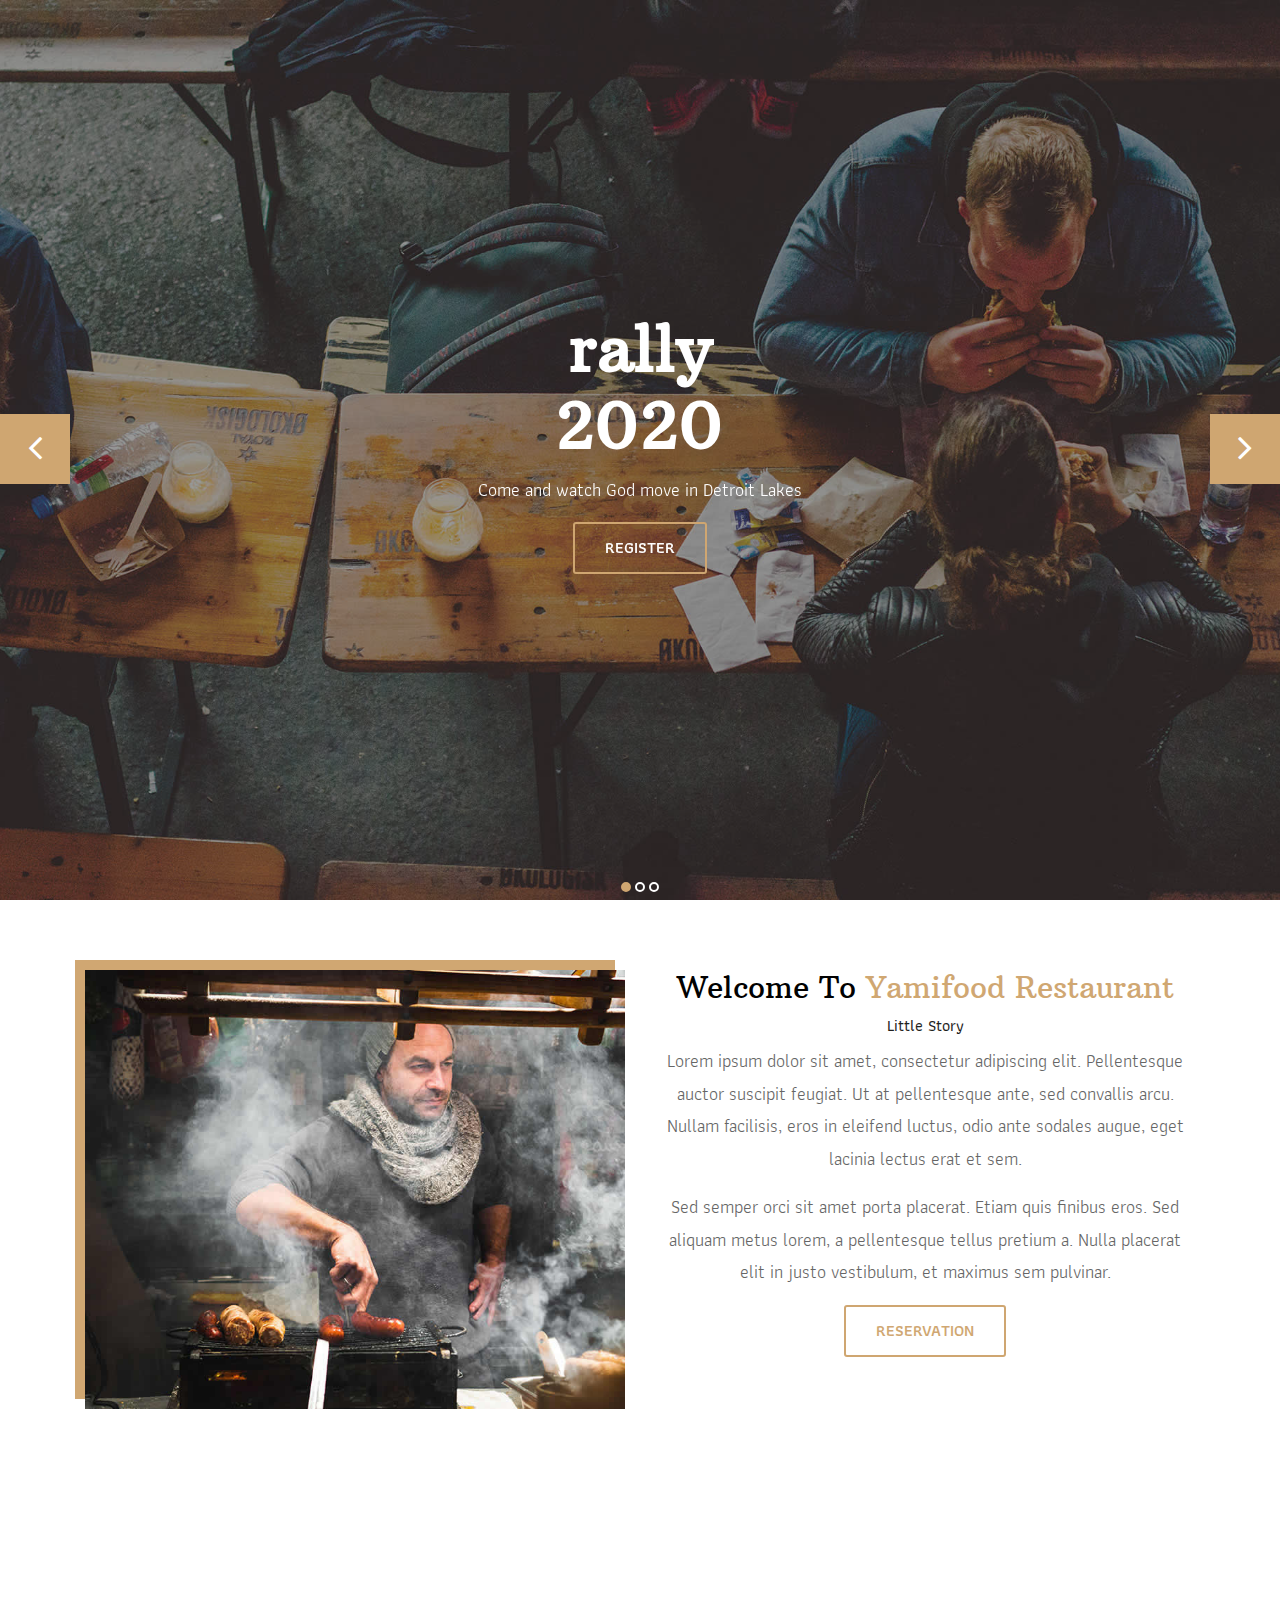
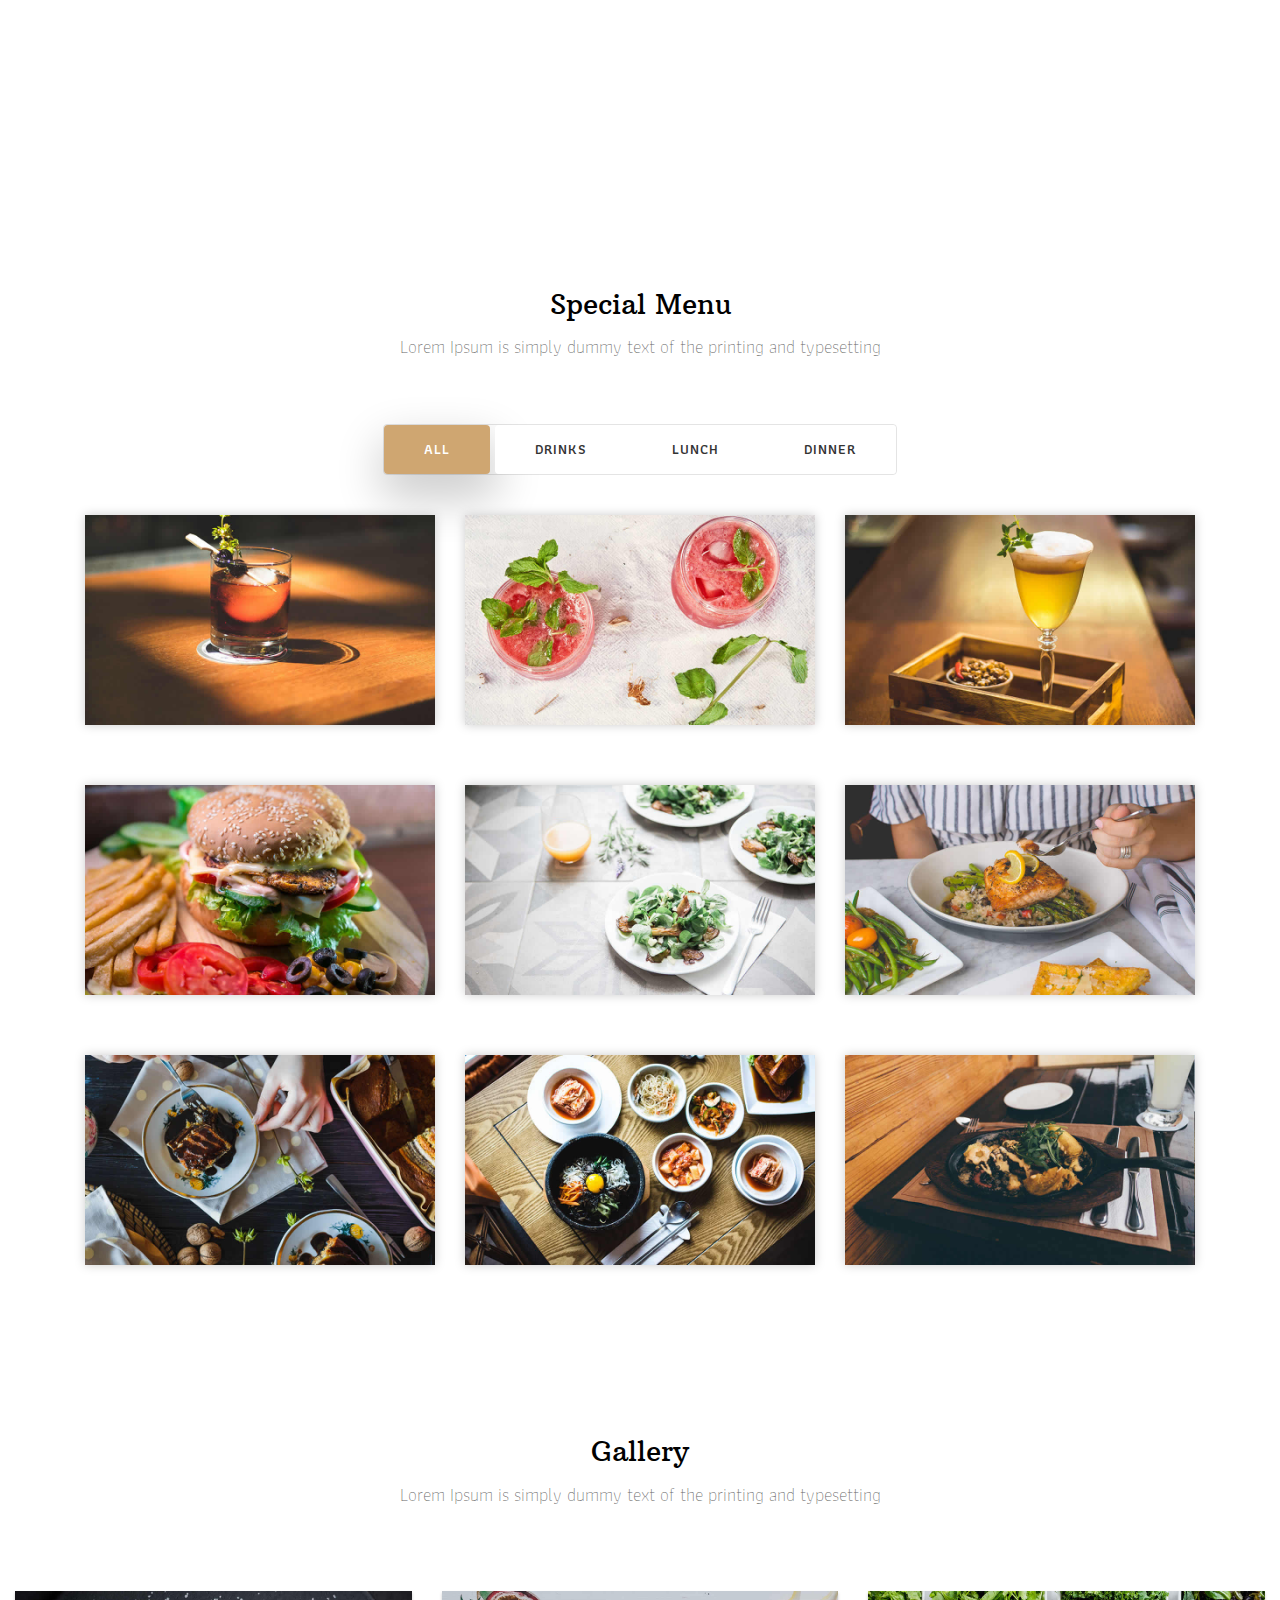
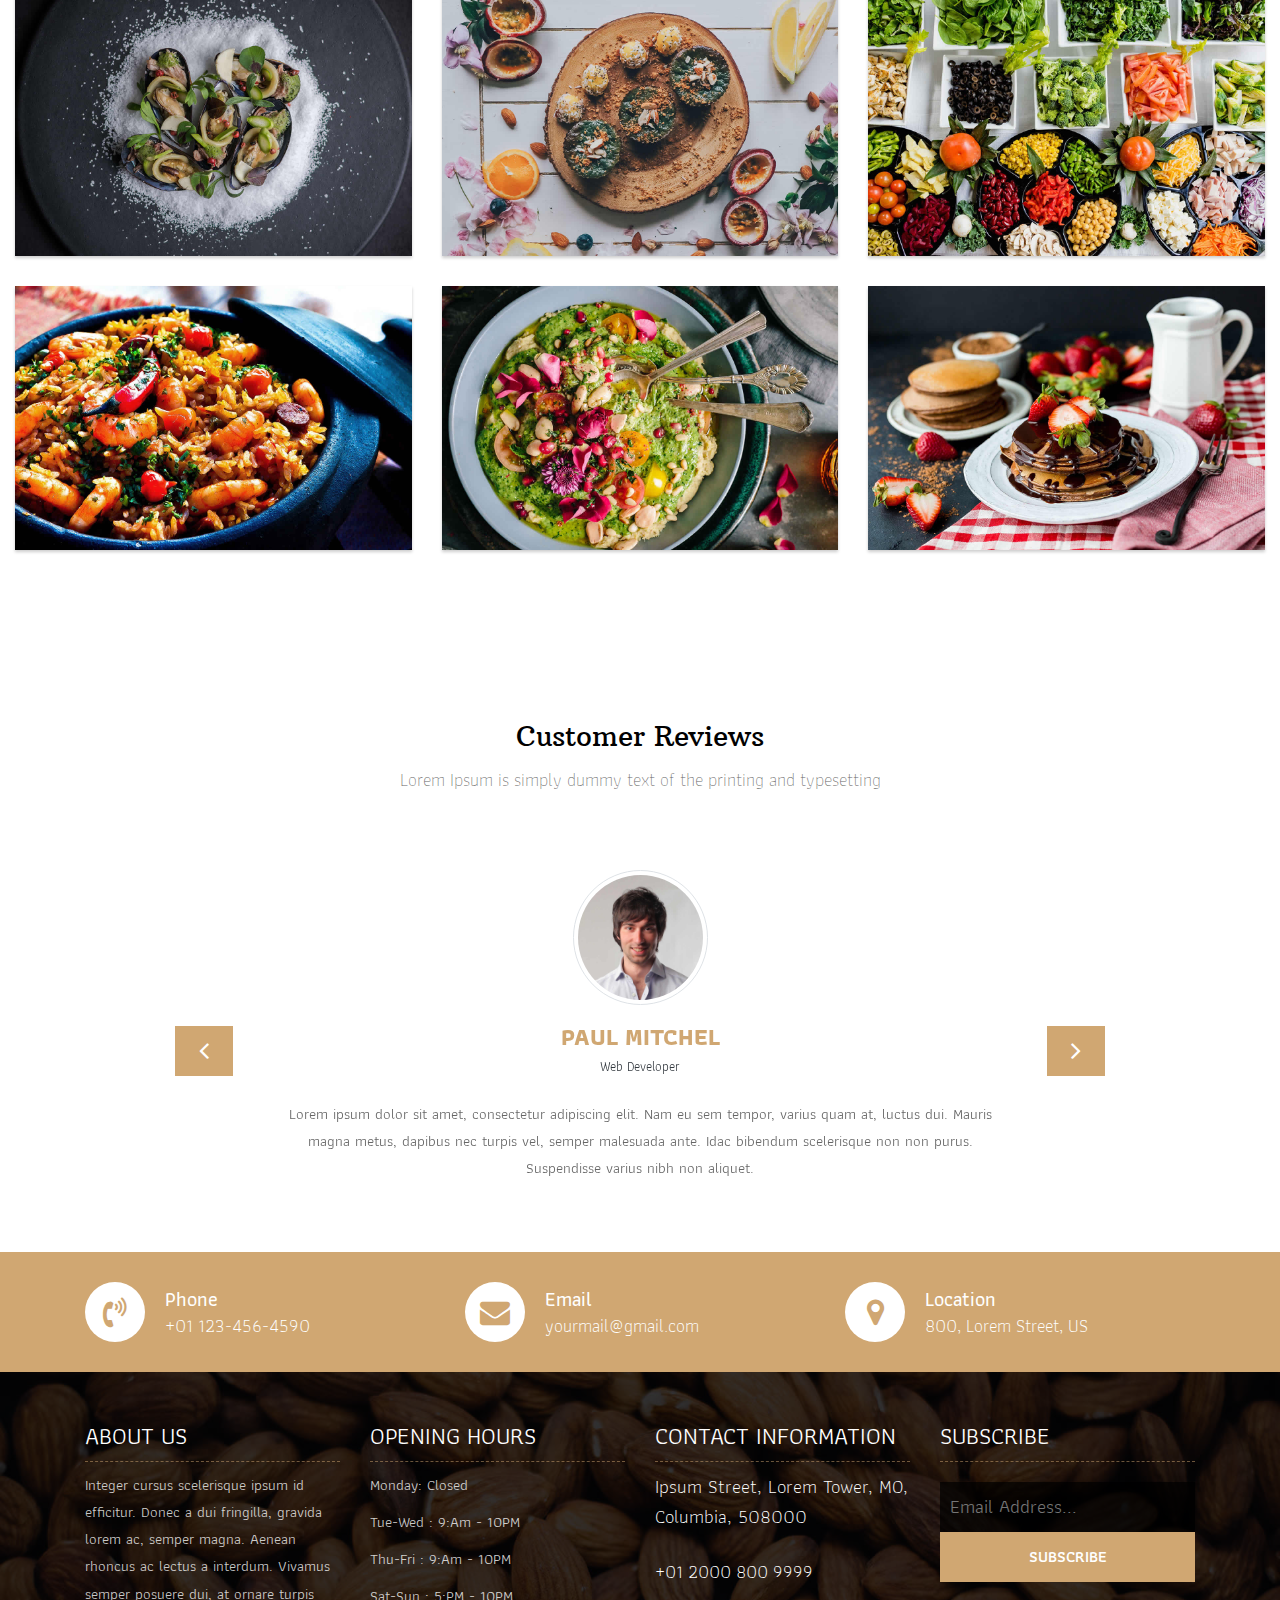
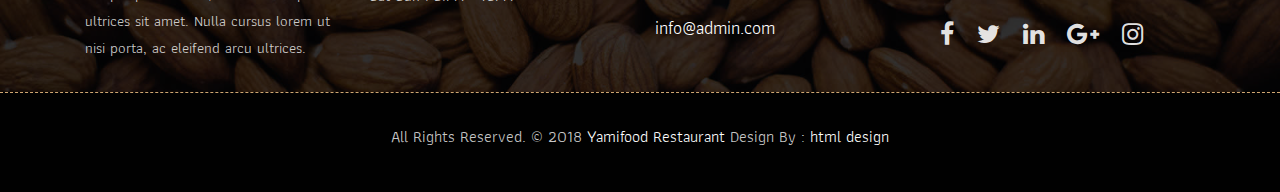
==== rally/index.html @ f3657ec9 "Added start of rally page" ====
<!DOCTYPE html>
<html lang="en"><!-- Basic -->
<head>
	<meta charset="utf-8">
    <meta http-equiv="X-UA-Compatible" content="IE=edge">   
   
    <!-- Mobile Metas -->
    <meta name="viewport" content="width=device-width, initial-scale=1">
 
     <!-- Site Metas -->
    <title>rally 2020</title>  
    <meta name="keywords" content="">
    <meta name="description" content="">
    <meta name="author" content="">

    <!-- Site Icons -->
    <link rel="shortcut icon" href="images/favicon.ico" type="image/x-icon">
    <link rel="apple-touch-icon" href="images/apple-touch-icon.png">

    <!-- Bootstrap CSS -->
    <link rel="stylesheet" href="css/bootstrap.min.css">    
	<!-- Site CSS -->
    <link rel="stylesheet" href="css/style.css">    
    <!-- Responsive CSS -->
    <link rel="stylesheet" href="css/responsive.css">
    <!-- Custom CSS -->
    <link rel="stylesheet" href="css/custom.css">

    <!--[if lt IE 9]>
      <script src="https://oss.maxcdn.com/libs/html5shiv/3.7.0/html5shiv.js"></script>
      <script src="https://oss.maxcdn.com/libs/respond.js/1.4.2/respond.min.js"></script>
    <![endif]-->

</head>

<body>
	<!-- Start header -->
	<!-- <header class="top-navbar">
		<nav class="navbar navbar-expand-lg navbar-light bg-light">
			<div class="container">
				<a class="navbar-brand" href="index.html">
					<img src="images/logo.png" alt="" />
				</a>
				<button class="navbar-toggler" type="button" data-toggle="collapse" data-target="#navbars-rs-food" aria-controls="navbars-rs-food" aria-expanded="false" aria-label="Toggle navigation">
				  <span class="navbar-toggler-icon"></span>
				</button>
				<div class="collapse navbar-collapse" id="navbars-rs-food">
					<ul class="navbar-nav ml-auto">
						<li class="nav-item active"><a class="nav-link" href="index.html">Home</a></li>
						<li class="nav-item"><a class="nav-link" href="menu.html">Menu</a></li>
						<li class="nav-item"><a class="nav-link" href="about.html">About</a></li>
						<li class="nav-item dropdown">
							<a class="nav-link dropdown-toggle" href="#" id="dropdown-a" data-toggle="dropdown">Pages</a>
							<div class="dropdown-menu" aria-labelledby="dropdown-a">
								<a class="dropdown-item" href="reservation.html">Reservation</a>
								<a class="dropdown-item" href="stuff.html">Stuff</a>
								<a class="dropdown-item" href="gallery.html">Gallery</a>
							</div>
						</li>
						<li class="nav-item dropdown">
							<a class="nav-link dropdown-toggle" href="#" id="dropdown-a" data-toggle="dropdown">Blog</a>
							<div class="dropdown-menu" aria-labelledby="dropdown-a">
								<a class="dropdown-item" href="blog.html">blog</a>
								<a class="dropdown-item" href="blog-details.html">blog Single</a>
							</div>
						</li>
						<li class="nav-item"><a class="nav-link" href="contact.html">Contact</a></li>
					</ul>
				</div>
			</div>
		</nav>
	</header> --> 
	<!-- End header -->
	
	<!-- Start slides -->
	<div id="slides" class="cover-slides">
		<ul class="slides-container">
			<li class="text-center">
				<img src="images/slider-01.jpg" alt="">
				<div class="container">
					<div class="row">
						<div class="col-md-12">
							<h1 class="m-b-20"><strong>rally <br> 2020</strong></h1>
							<p class="m-b-40">Come and watch God move in 
							Detroit Lakes</p>
							<p><a class="btn btn-lg btn-circle btn-outline-new-white" href="https://form.jotform.com/200445306978055">Register</a></p>
						</div>
					</div>
				</div>
			</li>
			<li class="text-center">
				<img src="images/slider-02.jpg" alt="">
				<div class="container">
					<div class="row">
						<div class="col-md-12">
							<h1 class="m-b-20"><strong>rally <br> 2020</strong></h1>
							<p class="m-b-40">Come and watch God move in 
							Detroit Lakes</p>
							<p><a class="btn btn-lg btn-circle btn-outline-new-white" href="https://form.jotform.com/200445306978055">Register</a></p>
						</div>
					</div>
				</div>
			</li>
			<li class="text-center">
				<img src="images/slider-03.jpg" alt="">
				<div class="container">
					<div class="row">
						<div class="col-md-12">
							<h1 class="m-b-20"><strong>rally <br> 2020</strong></h1>
							<p class="m-b-40">Come and watch God move in 
							Detroit Lakes</p>
							<p><a class="btn btn-lg btn-circle btn-outline-new-white" href="https://form.jotform.com/200445306978055">Register</a></p>
						</div>
					</div>
				</div>
			</li>
		</ul>
		<div class="slides-navigation">
			<a href="#" class="next"><i class="fa fa-angle-right" aria-hidden="true"></i></a>
			<a href="#" class="prev"><i class="fa fa-angle-left" aria-hidden="true"></i></a>
		</div>
	</div>
	<!-- End slides -->
	
	<!-- Start About -->
	<div class="about-section-box">
		<div class="container">
			<div class="row">
				<div class="col-lg-6 col-md-6 col-sm-12">
					<img src="images/about-img.jpg" alt="" class="img-fluid">
				</div>
				<div class="col-lg-6 col-md-6 col-sm-12 text-center">
					<div class="inner-column">
						<h1>Welcome To <span>Yamifood Restaurant</span></h1>
						<h4>Little Story</h4>
						<p>Lorem ipsum dolor sit amet, consectetur adipiscing elit. Pellentesque auctor suscipit feugiat. Ut at pellentesque ante, sed convallis arcu. Nullam facilisis, eros in eleifend luctus, odio ante sodales augue, eget lacinia lectus erat et sem. </p>
						<p>Sed semper orci sit amet porta placerat. Etiam quis finibus eros. Sed aliquam metus lorem, a pellentesque tellus pretium a. Nulla placerat elit in justo vestibulum, et maximus sem pulvinar.</p>
						<a class="btn btn-lg btn-circle btn-outline-new-white" href="#">Reservation</a>
					</div>
				</div>
			</div>
		</div>
	</div>
	<!-- End About -->
	
	<!-- Start QT -->
	<div class="qt-box qt-background">
		<div class="container">
			<div class="row">
				<div class="col-md-8 ml-auto mr-auto text-left">
					<p class="lead ">
						" If you're not the one cooking, stay out of the way and compliment the chef. "
					</p>
					<span class="lead">Michael Strahan</span>
				</div>
			</div>
		</div>
	</div>
	<!-- End QT -->
	
	<!-- Start Menu -->
	<div class="menu-box">
		<div class="container">
			<div class="row">
				<div class="col-lg-12">
					<div class="heading-title text-center">
						<h2>Special Menu</h2>
						<p>Lorem Ipsum is simply dummy text of the printing and typesetting</p>
					</div>
				</div>
			</div>
			<div class="row">
				<div class="col-lg-12">
					<div class="special-menu text-center">
						<div class="button-group filter-button-group">
							<button class="active" data-filter="*">All</button>
							<button data-filter=".drinks">Drinks</button>
							<button data-filter=".lunch">Lunch</button>
							<button data-filter=".dinner">Dinner</button>
						</div>
					</div>
				</div>
			</div>
				
			<div class="row special-list">
				<div class="col-lg-4 col-md-6 special-grid drinks">
					<div class="gallery-single fix">
						<img src="images/img-01.jpg" class="img-fluid" alt="Image">
						<div class="why-text">
							<h4>Special Drinks 1</h4>
							<p>Sed id magna vitae eros sagittis euismod.</p>
							<h5> $7.79</h5>
						</div>
					</div>
				</div>
				
				<div class="col-lg-4 col-md-6 special-grid drinks">
					<div class="gallery-single fix">
						<img src="images/img-02.jpg" class="img-fluid" alt="Image">
						<div class="why-text">
							<h4>Special Drinks 2</h4>
							<p>Sed id magna vitae eros sagittis euismod.</p>
							<h5> $9.79</h5>
						</div>
					</div>
				</div>
				
				<div class="col-lg-4 col-md-6 special-grid drinks">
					<div class="gallery-single fix">
						<img src="images/img-03.jpg" class="img-fluid" alt="Image">
						<div class="why-text">
							<h4>Special Drinks 3</h4>
							<p>Sed id magna vitae eros sagittis euismod.</p>
							<h5> $10.79</h5>
						</div>
					</div>
				</div>
				
				<div class="col-lg-4 col-md-6 special-grid lunch">
					<div class="gallery-single fix">
						<img src="images/img-04.jpg" class="img-fluid" alt="Image">
						<div class="why-text">
							<h4>Special Lunch 1</h4>
							<p>Sed id magna vitae eros sagittis euismod.</p>
							<h5> $15.79</h5>
						</div>
					</div>
				</div>
				
				<div class="col-lg-4 col-md-6 special-grid lunch">
					<div class="gallery-single fix">
						<img src="images/img-05.jpg" class="img-fluid" alt="Image">
						<div class="why-text">
							<h4>Special Lunch 2</h4>
							<p>Sed id magna vitae eros sagittis euismod.</p>
							<h5> $18.79</h5>
						</div>
					</div>
				</div>
				
				<div class="col-lg-4 col-md-6 special-grid lunch">
					<div class="gallery-single fix">
						<img src="images/img-06.jpg" class="img-fluid" alt="Image">
						<div class="why-text">
							<h4>Special Lunch 3</h4>
							<p>Sed id magna vitae eros sagittis euismod.</p>
							<h5> $20.79</h5>
						</div>
					</div>
				</div>
				
				<div class="col-lg-4 col-md-6 special-grid dinner">
					<div class="gallery-single fix">
						<img src="images/img-07.jpg" class="img-fluid" alt="Image">
						<div class="why-text">
							<h4>Special Dinner 1</h4>
							<p>Sed id magna vitae eros sagittis euismod.</p>
							<h5> $25.79</h5>
						</div>
					</div>
				</div>
				
				<div class="col-lg-4 col-md-6 special-grid dinner">
					<div class="gallery-single fix">
						<img src="images/img-08.jpg" class="img-fluid" alt="Image">
						<div class="why-text">
							<h4>Special Dinner 2</h4>
							<p>Sed id magna vitae eros sagittis euismod.</p>
							<h5> $22.79</h5>
						</div>
					</div>
				</div>
				
				<div class="col-lg-4 col-md-6 special-grid dinner">
					<div class="gallery-single fix">
						<img src="images/img-09.jpg" class="img-fluid" alt="Image">
						<div class="why-text">
							<h4>Special Dinner 3</h4>
							<p>Sed id magna vitae eros sagittis euismod.</p>
							<h5> $24.79</h5>
						</div>
					</div>
				</div>
				
			</div>
		</div>
	</div>
	<!-- End Menu -->
	
	<!-- Start Gallery -->
	<div class="gallery-box">
		<div class="container-fluid">
			<div class="row">
				<div class="col-lg-12">
					<div class="heading-title text-center">
						<h2>Gallery</h2>
						<p>Lorem Ipsum is simply dummy text of the printing and typesetting</p>
					</div>
				</div>
			</div>
			<div class="tz-gallery">
				<div class="row">
					<div class="col-sm-12 col-md-4 col-lg-4">
						<a class="lightbox" href="images/gallery-img-01.jpg">
							<img class="img-fluid" src="images/gallery-img-01.jpg" alt="Gallery Images">
						</a>
					</div>
					<div class="col-sm-6 col-md-4 col-lg-4">
						<a class="lightbox" href="images/gallery-img-02.jpg">
							<img class="img-fluid" src="images/gallery-img-02.jpg" alt="Gallery Images">
						</a>
					</div>
					<div class="col-sm-6 col-md-4 col-lg-4">
						<a class="lightbox" href="images/gallery-img-03.jpg">
							<img class="img-fluid" src="images/gallery-img-03.jpg" alt="Gallery Images">
						</a>
					</div>
					<div class="col-sm-12 col-md-4 col-lg-4">
						<a class="lightbox" href="images/gallery-img-04.jpg">
							<img class="img-fluid" src="images/gallery-img-04.jpg" alt="Gallery Images">
						</a>
					</div>
					<div class="col-sm-6 col-md-4 col-lg-4">
						<a class="lightbox" href="images/gallery-img-05.jpg">
							<img class="img-fluid" src="images/gallery-img-05.jpg" alt="Gallery Images">
						</a>
					</div> 
					<div class="col-sm-6 col-md-4 col-lg-4">
						<a class="lightbox" href="images/gallery-img-06.jpg">
							<img class="img-fluid" src="images/gallery-img-06.jpg" alt="Gallery Images">
						</a>
					</div>
				</div>
			</div>
		</div>
	</div>
	<!-- End Gallery -->
	
	<!-- Start Customer Reviews -->
	<div class="customer-reviews-box">
		<div class="container">
			<div class="row">
				<div class="col-lg-12">
					<div class="heading-title text-center">
						<h2>Customer Reviews</h2>
						<p>Lorem Ipsum is simply dummy text of the printing and typesetting</p>
					</div>
				</div>
			</div>
			<div class="row">
				<div class="col-md-8 mr-auto ml-auto text-center">
					<div id="reviews" class="carousel slide" data-ride="carousel">
						<div class="carousel-inner mt-4">
							<div class="carousel-item text-center active">
								<div class="img-box p-1 border rounded-circle m-auto">
									<img class="d-block w-100 rounded-circle" src="images/profile-1.jpg" alt="">
								</div>
								<h5 class="mt-4 mb-0"><strong class="text-warning text-uppercase">Paul Mitchel</strong></h5>
								<h6 class="text-dark m-0">Web Developer</h6>
								<p class="m-0 pt-3">Lorem ipsum dolor sit amet, consectetur adipiscing elit. Nam eu sem tempor, varius quam at, luctus dui. Mauris magna metus, dapibus nec turpis vel, semper malesuada ante. Idac bibendum scelerisque non non purus. Suspendisse varius nibh non aliquet.</p>
							</div>
							<div class="carousel-item text-center">
								<div class="img-box p-1 border rounded-circle m-auto">
									<img class="d-block w-100 rounded-circle" src="images/profile-3.jpg" alt="">
								</div>
								<h5 class="mt-4 mb-0"><strong class="text-warning text-uppercase">Steve Fonsi</strong></h5>
								<h6 class="text-dark m-0">Web Designer</h6>
								<p class="m-0 pt-3">Lorem ipsum dolor sit amet, consectetur adipiscing elit. Nam eu sem tempor, varius quam at, luctus dui. Mauris magna metus, dapibus nec turpis vel, semper malesuada ante. Idac bibendum scelerisque non non purus. Suspendisse varius nibh non aliquet.</p>
							</div>
							<div class="carousel-item text-center">
								<div class="img-box p-1 border rounded-circle m-auto">
									<img class="d-block w-100 rounded-circle" src="images/profile-7.jpg" alt="">
								</div>
								<h5 class="mt-4 mb-0"><strong class="text-warning text-uppercase">Daniel vebar</strong></h5>
								<h6 class="text-dark m-0">Seo Analyst</h6>
								<p class="m-0 pt-3">Lorem ipsum dolor sit amet, consectetur adipiscing elit. Nam eu sem tempor, varius quam at, luctus dui. Mauris magna metus, dapibus nec turpis vel, semper malesuada ante. Idac bibendum scelerisque non non purus. Suspendisse varius nibh non aliquet.</p>
							</div>
						</div>
						<a class="carousel-control-prev" href="#reviews" role="button" data-slide="prev">
							<i class="fa fa-angle-left" aria-hidden="true"></i>
							<span class="sr-only">Previous</span>
						</a>
						<a class="carousel-control-next" href="#reviews" role="button" data-slide="next">
							<i class="fa fa-angle-right" aria-hidden="true"></i>
							<span class="sr-only">Next</span>
						</a>
                    </div>
				</div>
			</div>
		</div>
	</div>
	<!-- End Customer Reviews -->
	
	<!-- Start Contact info -->
	<div class="contact-imfo-box">
		<div class="container">
			<div class="row">
				<div class="col-md-4">
					<i class="fa fa-volume-control-phone"></i>
					<div class="overflow-hidden">
						<h4>Phone</h4>
						<p class="lead">
							+01 123-456-4590
						</p>
					</div>
				</div>
				<div class="col-md-4">
					<i class="fa fa-envelope"></i>
					<div class="overflow-hidden">
						<h4>Email</h4>
						<p class="lead">
							yourmail@gmail.com
						</p>
					</div>
				</div>
				<div class="col-md-4">
					<i class="fa fa-map-marker"></i>
					<div class="overflow-hidden">
						<h4>Location</h4>
						<p class="lead">
							800, Lorem Street, US
						</p>
					</div>
				</div>
			</div>
		</div>
	</div>
	<!-- End Contact info -->
	
	<!-- Start Footer -->
	<footer class="footer-area bg-f">
		<div class="container">
			<div class="row">
				<div class="col-lg-3 col-md-6">
					<h3>About Us</h3>
					<p>Integer cursus scelerisque ipsum id efficitur. Donec a dui fringilla, gravida lorem ac, semper magna. Aenean rhoncus ac lectus a interdum. Vivamus semper posuere dui, at ornare turpis ultrices sit amet. Nulla cursus lorem ut nisi porta, ac eleifend arcu ultrices.</p>
				</div>
				<div class="col-lg-3 col-md-6">
					<h3>Opening hours</h3>
					<p><span class="text-color">Monday: </span>Closed</p>
					<p><span class="text-color">Tue-Wed :</span> 9:Am - 10PM</p>
					<p><span class="text-color">Thu-Fri :</span> 9:Am - 10PM</p>
					<p><span class="text-color">Sat-Sun :</span> 5:PM - 10PM</p>
				</div>
				<div class="col-lg-3 col-md-6">
					<h3>Contact information</h3>
					<p class="lead">Ipsum Street, Lorem Tower, MO, Columbia, 508000</p>
					<p class="lead"><a href="#">+01 2000 800 9999</a></p>
					<p><a href="#"> info@admin.com</a></p>
				</div>
				<div class="col-lg-3 col-md-6">
					<h3>Subscribe</h3>
					<div class="subscribe_form">
						<form class="subscribe_form">
							<input name="EMAIL" id="subs-email" class="form_input" placeholder="Email Address..." type="email">
							<button type="submit" class="submit">SUBSCRIBE</button>
							<div class="clearfix"></div>
						</form>
					</div>
					<ul class="list-inline f-social">
						<li class="list-inline-item"><a href="#"><i class="fa fa-facebook" aria-hidden="true"></i></a></li>
						<li class="list-inline-item"><a href="#"><i class="fa fa-twitter" aria-hidden="true"></i></a></li>
						<li class="list-inline-item"><a href="#"><i class="fa fa-linkedin" aria-hidden="true"></i></a></li>
						<li class="list-inline-item"><a href="#"><i class="fa fa-google-plus" aria-hidden="true"></i></a></li>
						<li class="list-inline-item"><a href="#"><i class="fa fa-instagram" aria-hidden="true"></i></a></li>
					</ul>
				</div>
			</div>
		</div>
		
		<div class="copyright">
			<div class="container">
				<div class="row">
					<div class="col-lg-12">
						<p class="company-name">All Rights Reserved. &copy; 2018 <a href="#">Yamifood Restaurant</a> Design By : 
					<a href="https://html.design/">html design</a></p>
					</div>
				</div>
			</div>
		</div>
		
	</footer>
	<!-- End Footer -->
	
	<a href="#" id="back-to-top" title="Back to top" style="display: none;">&uarr;</a>

	<!-- ALL JS FILES -->
	<script src="js/jquery-3.2.1.min.js"></script>
	<script src="js/popper.min.js"></script>
	<script src="js/bootstrap.min.js"></script>
    <!-- ALL PLUGINS -->
	<script src="js/jquery.superslides.min.js"></script>
	<script src="js/images-loded.min.js"></script>
	<script src="js/isotope.min.js"></script>
	<script src="js/baguetteBox.min.js"></script>
	<script src="js/form-validator.min.js"></script>
    <script src="js/contact-form-script.js"></script>
    <script src="js/custom.js"></script>
</body>
</html>
---- rally/css/style.css ----
/*------------------------------------------------------------------
    IMPORT FONTS
-------------------------------------------------------------------*/

@import url('https://fonts.googleapis.com/css?family=Arbutus+Slab');
@import url('https://fonts.googleapis.com/css?family=Athiti:400,500,600');

/*------------------------------------------------------------------
    IMPORT FILES
-------------------------------------------------------------------*/

@import url(animate.css);
@import url(font-awesome.min.css);
@import url(superslides.css);
@import url(baguetteBox.min.css);

/*------------------------------------------------------------------
    SKELETON
-------------------------------------------------------------------*/

body {
    color: #666666;
    font-size: 15px;
    font-family: 'Athiti', sans-serif;
    line-height: 1.80857;
}


a {
    color: #1f1f1f;
    text-decoration: none !important;
    outline: none !important;
    -webkit-transition: all .3s ease-in-out;
    -moz-transition: all .3s ease-in-out;
    -ms-transition: all .3s ease-in-out;
    -o-transition: all .3s ease-in-out;
    transition: all .3s ease-in-out;
}

h1,
h2,
h3,
h4,
h5,
h6 {
    letter-spacing: 0;
    font-weight: normal;
    position: relative;
    padding: 0 0 10px 0;
    font-weight: normal;
    line-height: 120% !important;
    color: #1f1f1f;
    margin: 0
}

h1 {
    font-size: 24px
}

h2 {
    font-size: 22px
}

h3 {
    font-size: 18px
}

h4 {
    font-size: 16px
}

h5 {
    font-size: 14px
}

h6 {
    font-size: 13px
}

h1 a,
h2 a,
h3 a,
h4 a,
h5 a,
h6 a {
    color: #212121;
    text-decoration: none!important;
    opacity: 1
}

h1 a:hover,
h2 a:hover,
h3 a:hover,
h4 a:hover,
h5 a:hover,
h6 a:hover {
    opacity: .8
}

a {
    color: #1f1f1f;
    text-decoration: none;
    outline: none;
}

a,
.btn {
    text-decoration: none !important;
    outline: none !important;
    -webkit-transition: all .3s ease-in-out;
    -moz-transition: all .3s ease-in-out;
    -ms-transition: all .3s ease-in-out;
    -o-transition: all .3s ease-in-out;
    transition: all .3s ease-in-out;
}

.btn-custom {
    margin-top: 20px;
    background-color: transparent !important;
    border: 2px solid #ddd;
    padding: 12px 40px;
    font-size: 16px;
}

.lead {
    font-size: 18px;
    line-height: 30px;
    color: #767676;
    margin: 0;
    padding: 0;
}

blockquote {
    margin: 20px 0 20px;
    padding: 30px;
}

ul, li, ol{
	list-style: none;
	margin: 0px;
	padding: 0px;
}
button:focus{
	outline: none;
}

.form-control::-moz-placeholder {
    color: #2a2a2a;
    opacity: 1;
}

/*------------------------------------------------------------------
    LOADER 
-------------------------------------------------------------------*/


/*------------------------------------------------------------------
    HEADER
-------------------------------------------------------------------*/
.top-navbar{
	position: relative;
	z-index: 10;
}

.top-navbar .navbar{
	padding: 15px 0px;
	position: fixed;
	width: 100%;
	transition: height .3s ease-out, background .3s ease-out, box-shadow .3s ease-out;
	-webkit-transform: translate3d(0, 0, 0);
	transform: translate3d(0, 0, 0);
	z-index: 100;
}

.top-navbar .navbar-light .navbar-nav .nav-link{
	color: #010101;
	font-size: 18px;
	padding: 0px 20px;
	border-radius: 4px;
}

.top-navbar .navbar-light .navbar-nav .nav-item .nav-link:hover{
	background: #d0a772;
	color: #ffffff;
}
.top-navbar .navbar-light .navbar-nav .nav-item.active .nav-link{
	background: #d0a772;
	color: #ffffff;
	border-radius: 4px;
}

.navbar-expand-lg .navbar-nav .dropdown-menu{
	border: none;
	 box-shadow: 2px 5px 6px rgba(0,0,0,0.5);
}

.navbar-expand-lg .navbar-nav .dropdown-menu a.dropdown-item:hover{
	background: #d0a772;
	color: #ffffff;
}
.navbar-light .navbar-toggler:hover{
	background: #cfa671;
}

/*------------------------------------------------------------------
    Slider
-------------------------------------------------------------------*/

.cover-slides{
	height: 100vh;
}
.slides-navigation a {
	background: #cfa671;
    position: absolute;
    height: 70px;
    width: 70px;
    top: 50%;
    font-size: 20px;
    display: block;
    color: #fff;
	line-height: 80px;
	text-align: center;
    transition: all .3s ease-in-out;
}
.slides-navigation a i{
	font-size: 40px;
}
.slides-navigation a:hover {
	background: #010101;
}
.cover-slides .container{
	height: 100%;
	position: relative;
	z-index: 2;
}
.cover-slides .container > .row {
	-webkit-box-align: center;
	-ms-flex-align: center;
	align-items: center;
}
.cover-slides .container > .row {
    height: 100%;
}

.btn{
	text-transform: uppercase;
	padding: 19px 36px;
}
.btn{
	display: inline-block;
	font-weight: 600;
	text-align: center;
	white-space: nowrap;
	vertical-align: middle;
	-webkit-user-select: none;
	-moz-user-select: none;
	-ms-user-select: none;
	user-select: none;
	border: 2px solid transparent;
	padding: 12px 30px;
	font-size: 16px;
	line-height: 1.5;
	border-radius: .1875rem;
	transition: color .15s ease-in-out, background-color .15s ease-in-out, border-color .15s ease-in-out, box-shadow .15s ease-in-out;
}
.btn-outline-new-white {
    color: #fff;
    background-color: transparent;
    background-image: none;
    border-color: #cfa671;
}
.btn-outline-new-white:hover {
    color: #ffffff;
    background-color: #cfa671;
    border-color: #cfa671;
}

.overlay-background {
    background: #333;
    position: absolute;
    height: 100%;
    width: 100%;
    left: 0;
    top: 0;
	opacity: 0.5;
}

.cover-slides h1{
	font-family: 'Arbutus Slab', serif;
	font-weight: 500;
	font-size: 64px;
	color: #fff;
}
.cover-slides p{
	font-size: 18px;
	color: #fff;
}
.slides-pagination a{
	border: 2px solid #ffffff;
}
.slides-pagination a.current{
	background: #cfa671;
	border: 2px solid #cfa671;
}

/*------------------------------------------------------------------
    About
-------------------------------------------------------------------*/

.about-section-box{
	padding: 70px 0px;
}
.about-section-box .img-fluid{
	box-shadow: -10px -10px 0px #d0a772;
}
.inner-column{}
.inner-column h1{
	font-family: 'Arbutus Slab', serif;
	font-size: 30px;
	color: #010101;
}
.inner-column h1 span{
	color: #d0a772;
}
.inner-column h4{
	font-size: 16px;
	font-weight: 500;
}
.inner-column p{
	font-size: 18px;
}
.inner-column .btn-outline-new-white{
	color: #d0a772;
}
.inner-column .btn-outline-new-white:hover{
	color: #ffffff;
}

/*------------------------------------------------------------------
    QT
-------------------------------------------------------------------*/


.qt-background{
	background: url(../images/qt-bg.jpg) no-repeat;
	background-size: cover;
	padding: 100px 0;
	background-attachment: fixed;
	background-position: center center;
	position: relative;
}
.qt-background p {
    font-size: 35px;
    font-weight: 300;
    line-height: 44px;
    color: #fff;
	font-family: 'Arbutus Slab', serif;
	margin-bottom: 20px;
}

.qt-background span {
    color: #fff;
    font-size: 20px;  
	font-weight: 500;	
}

/*------------------------------------------------------------------
    Menu
-------------------------------------------------------------------*/

.menu-box{
	padding: 70px 0px;
}

.heading-title{
	margin-bottom: 50px;
}
.heading-title h2{
	color: #010101;
	font-size: 28px;
	font-family: 'Arbutus Slab', serif;
}
.heading-title p{
	font-size: 18px;
	font-weight: 200;
	margin: 0px;
}

.filter-button-group {
    border: 1px solid #e4e4e4;
    border-radius: 4px;
    margin: 10px 15px;
    display: inline-block;
}

.filter-button-group button {
    color: #333;
    letter-spacing: 1px;
    text-transform: uppercase;
    font-weight: 600;
    font-size: 14px;
    cursor: pointer;
    background: #fff;
    padding: 12px 40px;
    border: none;
    border-radius: 4px;
}

.filter-button-group button.active {
    background: #cfa671;
    color: #fff;
    box-shadow: 2px 20px 45px 5px rgba(0,0,0,.2);
}

.gallery-single{
	margin: 30px 0px;
}

.gallery-single {
    position: relative;
    overflow: hidden;
    -webkit-box-shadow: 0 0 10px #ccc;
    box-shadow: 0 0 10px #ccc;
}

.why-text {
    position: absolute;
    left: 0;
    bottom: -100%;
    right: 0;
    height: 100%;
    background: rgba(207, 166, 113, 0.9);
    padding: 12px 12px;
    -webkit-transition: all .3s ease;
    transition: all .3s ease;
}
.why-text h4{
	color: #ffffff;
	font-size: 24px;
	font-weight: 500;
	font-family: 'Arbutus Slab', serif;
}
.why-text p{
	color: #ffffff;
	font-size: 18px;
	border-bottom: 1px dashed #010101;
	margin: 0px;
	padding-bottom: 15px;
	margin-top: 15px;
	margin-bottom: 15px;
}
.why-text h5{
	font-size: 28px;
	font-weight: 600;
	color: #ffffff;
}

.gallery-single:hover .why-text{
	bottom: 0px;
}


/*------------------------------------------------------------------
    Gallery
-------------------------------------------------------------------*/

.gallery-box{
	padding: 70px 0px;
}
.tz-gallery{
	margin-top: 30px;
}
.tz-gallery .lightbox img {
    width: 100%;
    margin-bottom: 30px;
    transition: 0.2s ease-in-out;
    box-shadow: 0 2px 3px rgba(0,0,0,0.2);
}
.tz-gallery .lightbox img:hover {
    transform: scale(1.05);
    box-shadow: 0 8px 15px rgba(0,0,0,0.3);
}

/*------------------------------------------------------------------
    Customer Reviews
-------------------------------------------------------------------*/

.customer-reviews-box{
	padding: 70px 0px;
}

.carousel-inner .carousel-item .img-box{
	width: 135px;
	height: 135px;
}
.carousel-control-prev{
	left: -100px;
}
.carousel-control-next{
	right: -100px;
}
.carousel-indicators{
	top: 320px;
}

.text-warning{
	color: #d0a772 !important;
	font-size: 24px;
}

@media (min-width: 320px) and (max-width: 640px) {
	.carousel-inner .carousel-item p{
		font-size: 14px;
	}
	.carousel-control-prev{
		left: -5px;
	}
	.carousel-control-next{
		right: -5px;
	}
 	.carousel-indicators{
		top: 400px;
	}
}

#reviews .carousel-control-prev{
	background: #d0a772;
	color: #ffffff;
	display: block;
	position: absolute;
	width: 8%;
	height: 50px;
	top: 50%;
	font-size: 28px;
	opacity: 1;
}
#reviews .carousel-control-prev:hover{
	background: #010101;
	color: #ffffff;
}

#reviews .carousel-control-next{
	background: #d0a772;
	color: #ffffff;
	display: block;
	position: absolute;
	width: 8%;
	height: 50px;
	top: 50%;
	font-size: 28px;
	opacity: 1;
}
#reviews .carousel-control-next:hover{
	background: #010101;
	color: #ffffff;
}


/*------------------------------------------------------------------
    Contact info
-------------------------------------------------------------------*/

.contact-imfo-box{
	background: #d0a772;
	padding: 30px 0;
}

.overflow-hidden {
    overflow: hidden;
}

.contact-imfo-box i{
	display: block;
	float: left;
	width: 60px;
	height: 60px;
	line-height: 60px;
	text-align: center;
	background: #fff;
	color: #d0a772;
	font-size: 30px;
	-webkit-border-radius: 50%;
	-moz-border-radius: 50%;
	-ms-border-radius: 50%;
	border-radius: 50%;
	margin-right: 20px;
}
.contact-imfo-box h4 {
    margin: 0px;
    margin-top: 5px;
	color: #ffffff;
	font-size: 20px;
	padding: 0px;
	font-weight: 500;
	line-height: 24px;
}
.contact-imfo-box p {
    margin: 0px;
	color: #ffffff;
	font-weight: 300;
}

/*------------------------------------------------------------------
    Footer
-------------------------------------------------------------------*/

.footer-area{
	padding-top: 50px;
	padding-bottom: 0px;
}
.bg-f{
	background-image: url("../images/footer-bg.jpg");
	background-attachment: scroll;
	background-clip: initial;
	background-color: rgba(0, 0, 0, 0);
	background-origin: initial;
	background-position: center center;
	background-repeat: no-repeat;
	background-size: cover;
	position: relative;
}
.bg-f::before {
    background: #010101;
    content: "";
    height: 100%;
    left: 0;
    position: absolute;
    top: 0;
    width: 100%;
    z-index: 1;
	opacity: 0.8;
}

.footer-area .container{
	position: relative;
	z-index: 1;
}
.footer-area h3{
	color: #ffffff;
	text-transform: uppercase;
	font-size: 24px;
	border-bottom: 1px dashed rgba(207, 166, 113, 0.5);
	margin-bottom: 10px;
}
.footer-area p{
	font-size: 15px;
	color: rgba(255, 255, 255, 0.8);
	margin: 0;
	padding-bottom: 10px;
}

.footer-area p.lead{
	font-size: 19px;
	color: #ffffff;
	margin-bottom: 15px;
}
.footer-area p.lead a{
	color: #ffffff;
	margin-bottom: 15px;
}
.footer-area p.lead a:hover{
	color: #d0a772;
}
.footer-area p a{
	font-size: 18px;
	color: #ffffff;
}
.footer-area p a:hover{
	color: #d0a772;
}

.subscribe_form {
    display: block;
    text-align: center;
    padding: 5px 0;
}

.subscribe_form .form_input {
    display: block;
    background-color: rgba(0,0,0,0.7);
    color: #fff;
    border: none;
    font-size: 19px;
    line-height: 50px;
    padding: 0 10px;
    float: left;
    width: 100%;
    transition: all 0.5s ease-in-out;
}

.subscribe_form .submit {
    background-color: #d0a772;
    color: #fff;
    font-size: 16px;
    font-weight: 600;
    line-height: 50px;
    display: inline-block;
    padding: 0 10px;
    float: left;
    width: 100%;
	border: none;
	cursor: pointer;
    transition: all 0.5s ease-in-out;
}
.subscribe_form .submit:hover{
	background: #010101;
}

.f-social {
    padding-bottom: 10px;
    margin: 0px;
    margin-top: 20px;
}
.f-social li a {
    font-size: 25px;
    color: rgba(255, 255, 255, 0.9);
	margin-right: 10px;
}

.copyright{
	margin-top: 20px;
	position: relative;
	display: block;
	background-color: #010101;
	border-top: 1px dashed rgba(207, 166, 113);
	padding: 30px 0;
	z-index: 1;
}

.copyright .company-name{
	font-size: 16px;
	text-align: center;
}
.copyright .company-name a{
	font-size: 16px;
}

/*------------------------------------------------------------------
    All Pages
-------------------------------------------------------------------*/

.page-breadcrumb {
    padding: 250px 0 150px;
    background: url(../images/all-bg.jpg) no-repeat;
    background-attachment: fixed;
    background-size: cover;
    background-position: 0 0;
    position: relative;
}
.all-page-title .container{
	position: relative;
	z-index: 2;
}
.all-page-title::before{
	background: #010101;
	content: "";
	height: 100%;
	left: 0;
	position: absolute;
	top: 0;
	width: 100%;
	z-index: 1;
	opacity: 0.8;	
}
.all-page-title h1{
	font-size: 38px;
	color: #ffffff;
	font-family: 'Arbutus Slab', serif;
	padding: 0px;
}

.inner-pt{
	margin-top: 30px;
}
.inner-pt p{
	font-size: 18px;
}

.stuff-box{
	padding: 70px 0px;
}

.our-team{
    border: 2px solid #d0a772;
    border-radius: 0px;
    text-align: center;
    margin: 10px;
    z-index: 1;
    position: relative;
}
.our-team:before,
.our-team:after{
    content: "";
    width: 100%;
    height: 104%;
    background: #d0a772;
    position: absolute;
    top: 50%;
    left: 0;
    z-index: -1;
    transform: translateY(-50%) scaleX(0.3);
    transition: all 0.3s ease 0s;
}
.our-team:after{
    width: 106%;
    left: 50%;
    transform: translate(-50%, -50%) scaleY(0.25);
}
.our-team:hover:before{ transform: translateY(-50%) scaleX(0.7); }
.our-team:hover:after{ transform: translate(-50%, -50%) scaleY(0.7); }
.our-team img{
    width: 100%;
    height: auto;
    border-radius: 0px;
    transition: all 0.3s ease 0s;
}
.our-team .team-content{
    width: 93%;
    padding: 25px 0 10px;
    background: #d0a772;
    position: absolute;
    bottom: 50px;
    left: 50%;
    opacity: 0;
    transform: translateX(-50%);
    transition: all 0.3s cubic-bezier(0.5, 0.2,0.1,0.9);
}
.our-team:hover .team-content{
    bottom: 10px;
    opacity: 1;
}
.our-team .title{
    font-size: 25px;
    font-weight: 600;
    color: #fff;
    letter-spacing: 1px;
    text-transform: capitalize;
    margin: 0;
}
.our-team .post{
    display: block;
    font-size: 16px;
    color: #fff;
    text-transform: uppercase;
    margin-bottom: 10px;
}
.our-team .social{
    padding: 0;
    margin: 0;
    list-style: none;
}
.our-team .social li{
    display: inline-block;
    margin: 0 5px;
}
.our-team .social li a{
    display: block;
    width: 35px;
    height: 35px;
    line-height: 35px;
    border-radius: 50%;
    background: #fff;
    font-size: 20px;
    color: #d0a772;
    transition: all 0.3s ease 0s;
}
.our-team .social li a:hover{
    background: #ffffff;
    box-shadow: 0 0 0 5px rgba(255,255,255,0.3);
    color: #d0a772;
}
@media only screen and (max-width: 990px){
    .our-team{ margin-bottom: 30px; }
}


.reservation-box{
	padding: 70px 0px;
}

.reservation-box h3{
	padding: 0px 15px;
	margin-bottom: 20px;
	font-weight: 600;
}

.help-block ul li{
	color: red;
}

.form-control[readonly]{
	background-color: #ffffff;
}

.form-control{
	border-radius: 0px;
	min-height: 50px;
}
.form-control:focus{
	border: 1px solid #d0a772;
	box-shadow: none;
}

.form-group .picker__input.picker__input--active{
	border-color: #d0a772;
}

.submit-button{
	margin-top: 20px;
}
.btn.btn-common{
	color: #d0a772;
	background-color: transparent;
	background-image: none;
	border-color: #cfa671;
}
.btn.btn-common:hover{
	color: #ffffff;
	background-color: #cfa671;
	border-color: #cfa671;
}
.blog-box{
	padding: 70px 0px;
}
.blog-box-inner{
	position: relative;
	margin-bottom: 30px;
}

.blog-box-inner .blog-img-box{
	position: relative;
	display: block;
}

.blog-box-inner .blog-detail{
	position: absolute;
	top: 0;
	background: #fff;
	padding: 30px 25px;
	border: 1px solid #ddd;
	transition-duration: .5s;
	height: 100%;
}

.blog-detail h4 {
    font-size: 18px;
    font-weight: 500;
    color: #222222;
}

.blog-detail ul li {
    display: inline-block;
    padding: 0px 5px;
}
.blog-detail ul li span{
	color: #d0a772;
	cursor: pointer;
}
.blog-detail ul li span:hover{
	color: #010101;
}

.blog-detail ul li:first-child {
    padding-left: 0px;
}

.blog-detail p {
    padding: 10px 0px 0 0;
	margin: 0px;
}

.blog-detail a{
	color: #d0a772;
	margin-top: 20px;
}

.blog-box-inner .blog-detail:hover{
	background: rgba(255, 255, 255, .9);
}

.blog-inner-box {
    position: relative;
    margin: 0px 10px;
    margin-bottom: 30px;
}
.side-blog-img {
    box-shadow: -15px -15px 0px 0px rgba(0,0,0,0.4);
    -webkit-transition: all 1s ease 0.01s;
    transition: all 1s ease 0.01s;
    position: relative;
}

.date-blog-up {
    position: absolute;
    right: 0px;
    top: 0px;
    background: #cfa671;
    font-size: 18px;
    color: #ffffff;
    padding: 5px 15px 5px 5px;
}
.inner-blog-detail {
    background: #ffffff;
    position: relative;
    padding: 30px 20px;
}

.inner-blog-detail h3 {
    font-size: 20px;
    font-weight: 500;
    padding-bottom: 15px;
}
.inner-blog-detail ul li {
    display: inline-block;
    padding: 0px 5px;
    color: #222222;
}
.inner-blog-detail ul li span {
    color: #cfa671;
}
.inner-blog-detail p {
    padding: 10px 0px;
}
.details-page blockquote {
    border-left: 5px solid #cfa671;
}
.details-page blockquote {
    padding: 20px;
}
blockquote {
    margin: 20px 0 20px;
    padding: 30px;
}
.blog-inner-details-line {
    margin: 20px 0px;
    clear: both;
    float: left;
    width: 100%;
}
.line-left-social h5 {
    font-size: 18px;
    font-weight: 600;
    padding-bottom: 15px;
}
.line-left-social ul li {
    display: inline-block;
    margin-bottom: 5px;
}
.line-right-social ul li {
    display: inline-block;
}
.line-right-social ul li a {
    display: block;
    padding: 5px;
    background: #f5f5f5;
    border-radius: 6px;
    font-weight: 500;
    width: 35px;
    height: 35px;
    text-align: center;
    line-height: 25px;
    font-size: 15px;
}
.line-left-social ul li a {
    display: block;
    padding: 5px 10px;
    background: #f5f5f5;
    border-radius: 6px;
    font-weight: 400;
    font-size: 12px;
}
.line-left-social ul li a:hover {
    background: #cfa671;
    color: #ffffff;
}
.line-right-social ul li a:hover {
    background: #cfa671;
    color: #ffffff;
}
.line-right-social h5 {
    font-size: 18px;
    font-weight: 600;
    padding-bottom: 15px;
}
.blog-comment-box {
    clear: both;
    margin: 20px 0px;
    float: left;
    width: 100%;
}
.blog-comment-box h3 {
    font-size: 18px;
    font-weight: 600;
    padding-bottom: 20px;
}
.comment-item {
    margin-bottom: 30px;
}
.comment-item-left {
    float: left;
    width: 90px;
    height: 90px;
}
.comment-item-left img {
    width: 100%;
    border-radius: 6px;
}
.comment-item-right {
    padding-left: 110px;
}
.comment-item-right a {
    font-size: 16px;
    font-weight: 500;
}
.des-l {
    display: inline-block;
    width: 100%;
}
.des-l p {
    font-size: 13px;
}
.comment-item-right a {
    font-size: 16px;
    font-weight: 500;
}
.right-btn-re {
    float: right;
    font-style: italic;
    text-align: right;
    font-size: 16px;
    padding: 5px 10px;
    background: #f5f5f5;
    border-radius: 6px;
}
.right-btn-re:hover {
    background: #cfa671;
    color: #ffffff !important;
}
.comment-respond-box {
    clear: both;
}
.blog-comment-box .children {
    margin-left: 70px;
}
.comment-item {
    margin-bottom: 30px;
}
.comment-item-right i {
    padding-right: 10px;
}

.comment-form-respond input {
    min-height: 38px;
    border: 1px solid #010101;
    border-radius: 0px;
    padding: 10px;
}
.comment-form-respond textarea {
    border: 1px solid #010101;
    border-radius: 0px;
    padding: 10px;
    min-height: 110px;
}

.btn-submit{
	color: #d0a772;
	background-color: transparent;
	background-image: none;
	border-color: #cfa671;
}
.btn-submit:hover{
	color: #ffffff;
	background-color: #cfa671;
	border-color: #cfa671;
}

.right-side-blog h3 {
    font-weight: 600;
    font-size: 18px;
    padding-bottom: 20px;
}
.blog-search-form {
    position: relative;
    border-bottom: 1px solid #010101;
    padding-bottom: 30px;
    margin-bottom: 20px;
}
.blog-search-form input {
    width: 100%;
    min-height: 40px;
    border: 1px solid rgba(0,0,0,0.3);
    padding: 5px 40px 5px 10px;
    font-size: 15px;
    color: #222222;
}
.blog-search-form .search-btn {
    position: absolute;
    right: 0px;
    background: none;
    border: none;
    font-size: 20px;
    min-height: 40px;
    padding: 0px 15px;
}

.right-side-blog h3 {
    font-weight: 500;
    font-size: 18px;
    padding-bottom: 20px;
}
.blog-categories {
    padding-bottom: 30px;
    margin-bottom: 20px;
}
.blog-categories ul li {
    line-height: 14px;
    padding: 10px 0px;
    border-top: 1px solid #f5f5f5;
}
.blog-categories ul li a {
    display: inline-block;
    text-transform: capitalize;
    width: 100%;
}
.blog-categories ul li a:hover{
	color: #cfa671;
}
.recent-box-blog {
    margin-bottom: 20px;
	display: inline-block;
}
.recent-img {
    float: left;
    position: relative;
}
.recent-img::before {
    position: absolute;
    content: '';
    z-index: 2;
    top: 0;
    left: 0;
    width: 100%;
    height: 100%;
    background-color: #cfa671;
    opacity: 0.4;
    transform: scale(0);
    -webkit-transform: scale(0);
    -moz-transform: scale(0);
    -ms-transform: scale(0);
    -o-transform: scale(0);
    transition: all 0.5s ease;
    -webkit-transition: all 0.5s ease;
    -moz-transition: all 0.5s ease;
    -o-transition: all 0.5s ease;
}
.recent-box-blog:hover .recent-img::before {
    transform: scale(1);
    -webkit-transform: scale(1);
    -moz-transform: scale(1);
    -ms-transform: scale(1);
    -o-transform: scale(1);
}
.recent-info {
    display: table-cell;
    vertical-align: top;
    padding-left: 15px;
}
.recent-info ul li {
    display: inline-block;
    font-size: 11px;
    padding: 0px;
    color: #222222;
}
.recent-info h4 {
    font-size: 14px;
    padding: 0px;
    margin: 11px 0px;
    font-weight: 500;
}
.blog-tag-box ul li {
    display: inline-block;
    margin-bottom: 3px;
}
.blog-tag-box ul li a {
    padding: 5px 15px;
    display: block;
    background: #f5f5f5;
    color: #222222;
    border-radius: 6px;
}
.blog-tag-box ul li a:hover {
    color: #ffffff;
    background: #cfa671;
}


.contact-box{
	padding: 70px 0px;
}

.map-full {
    width: 100%;
    height: 500px;
    border-radius: 0px;
    margin: 0px auto;
}

#back-to-top {
    position: fixed;
    bottom: 40px;
    right: 40px;
    z-index: 9999;
    width: 32px;
    height: 32px;
    text-align: center;
    line-height: 30px;
    background: #d0a772;
    color: #ffffff;
    cursor: pointer;
    border: 0;
    border-radius: 2px;
    text-decoration: none;
    transition: opacity 0.2s ease-out;
	font-size: 30px;
}
---- rally/css/responsive.css ----
/* only small desktops */
/* tablets */
/* only small tablets */
@media only screen and (min-width: 992px) and (max-width: 1180px) {
	.footer-area h3{
		font-size: 18px;
	}
}
@media (min-width: 768px) and (max-width: 991px) {
	.navbar-light .navbar-brand{
		margin-left: 15px;
	}
	.navbar-light .navbar-toggler{
		margin-right: 15px;
		border-radius: 0px;
	}
	.navbar-expand-lg .navbar-nav .dropdown-menu{
		box-shadow: none;
	}
	.carousel-control-prev{
		left: -60px;
	}
	.carousel-control-next{
		right: -60px;
	}
	.why-text h4{
		font-size: 18px;
	}
	.why-text p{
		margin: 0px;
	}
}

/* mobile or only mobile */
@media (max-width: 767px) {
	.navbar-light .navbar-brand{
		margin-left: 15px;
	}
	.navbar-light .navbar-toggler{
		margin-right: 15px;
		border-radius: 0px;
	}
	.navbar-expand-lg .navbar-nav .dropdown-menu{
		box-shadow: none;
	}
	.cover-slides h1{
		font-size: 22px;
	}
	.cover-slides p {
		font-size: 14px;
	}
	.slides-navigation a{
		height: 42px;
		width: 38px;
		line-height: 33px;
	}
	.inner-column{
		margin-top: 15px;
	}
	.inner-column h1{
		font-size: 22px;
	}
	.filter-button-group{
		margin: 10px 0px;
	}
	
	.contact-imfo-box .col-md-4{
		margin-bottom: 15px;
	}
	.carousel-control-prev{
		left: 0px;
	}
	.carousel-control-next{
		right: 0px;
	}
	.blog-box-inner .blog-detail{
		overflow: hidden;
	}
	.blog-sidebar{
		margin-top: 50px;
	}
	
}
@media only screen and (min-width: 280px) and (max-width: 599px) {
	
	.why-text p{
		margin-bottom: 0px;
		margin-top: 0px;
	}
}
---- rally/css/custom.css ----
/** ADD YOUR AWESOME CODES HERE **/
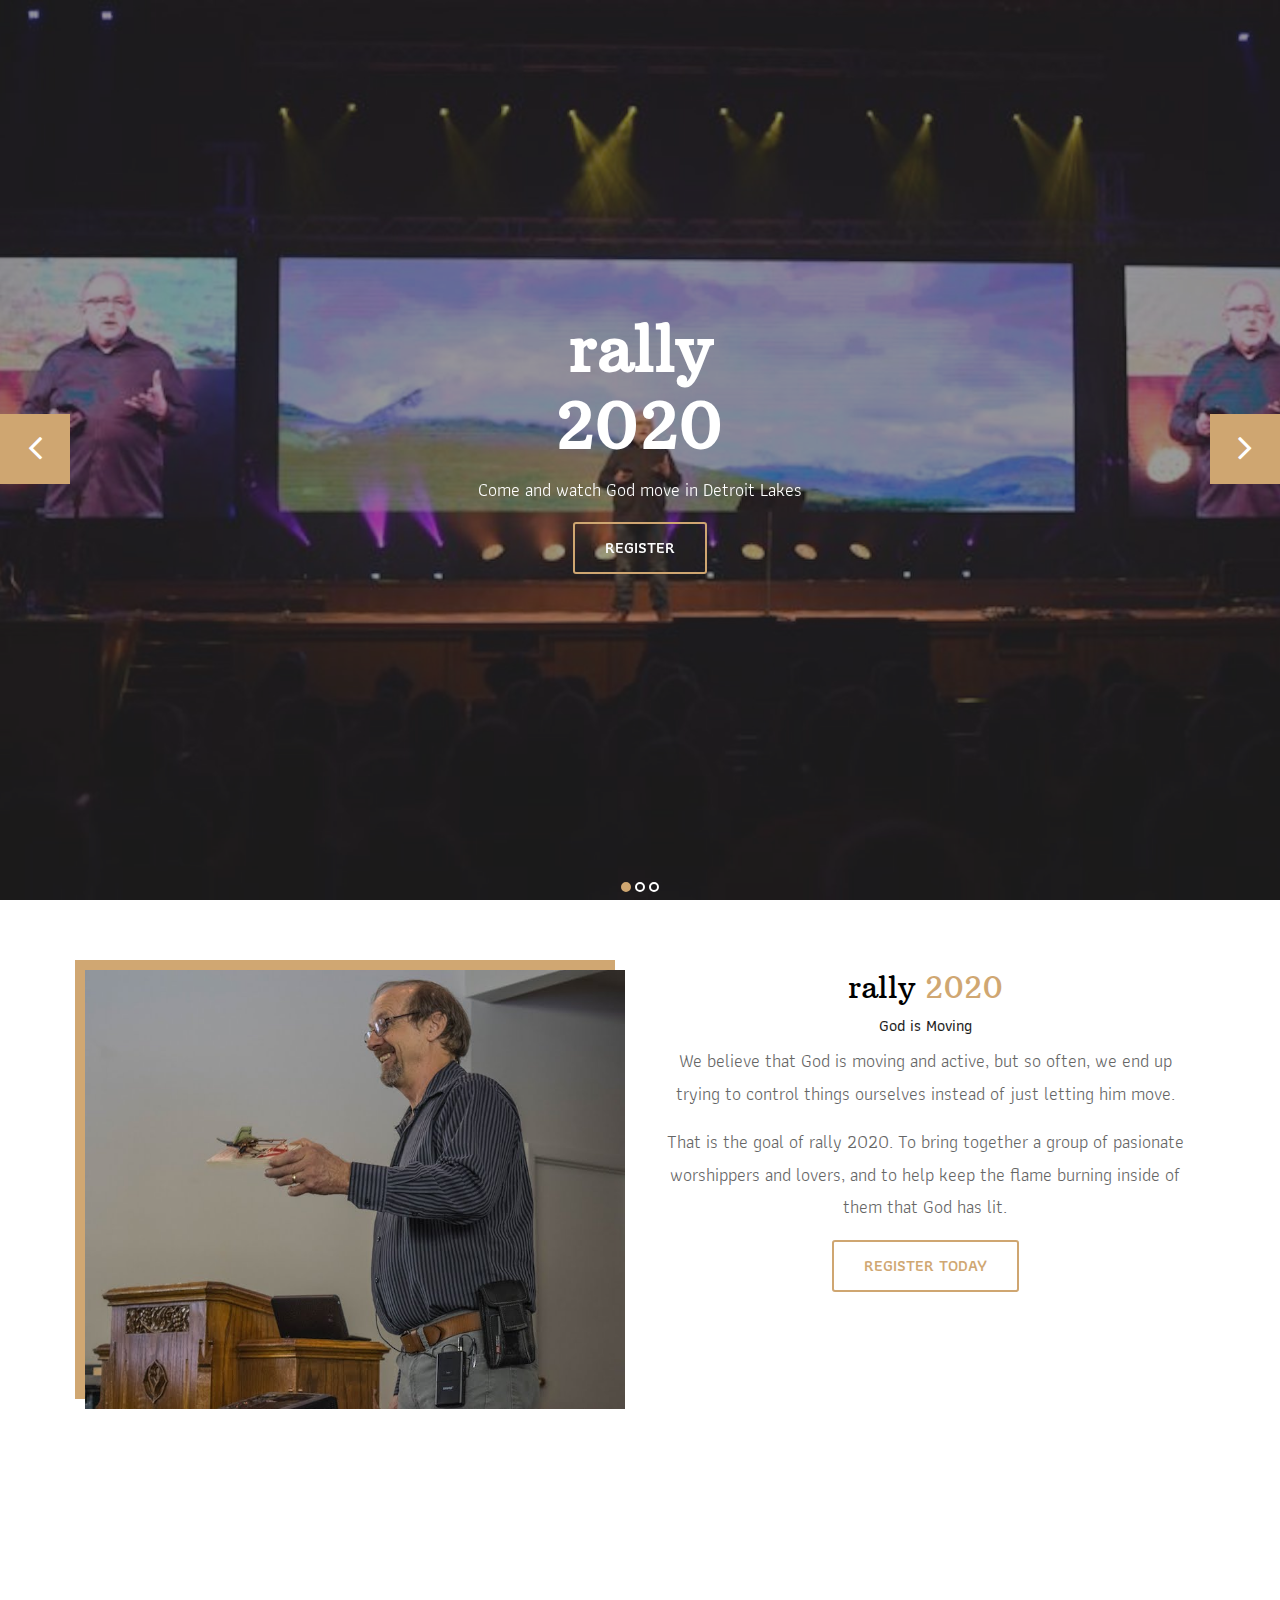
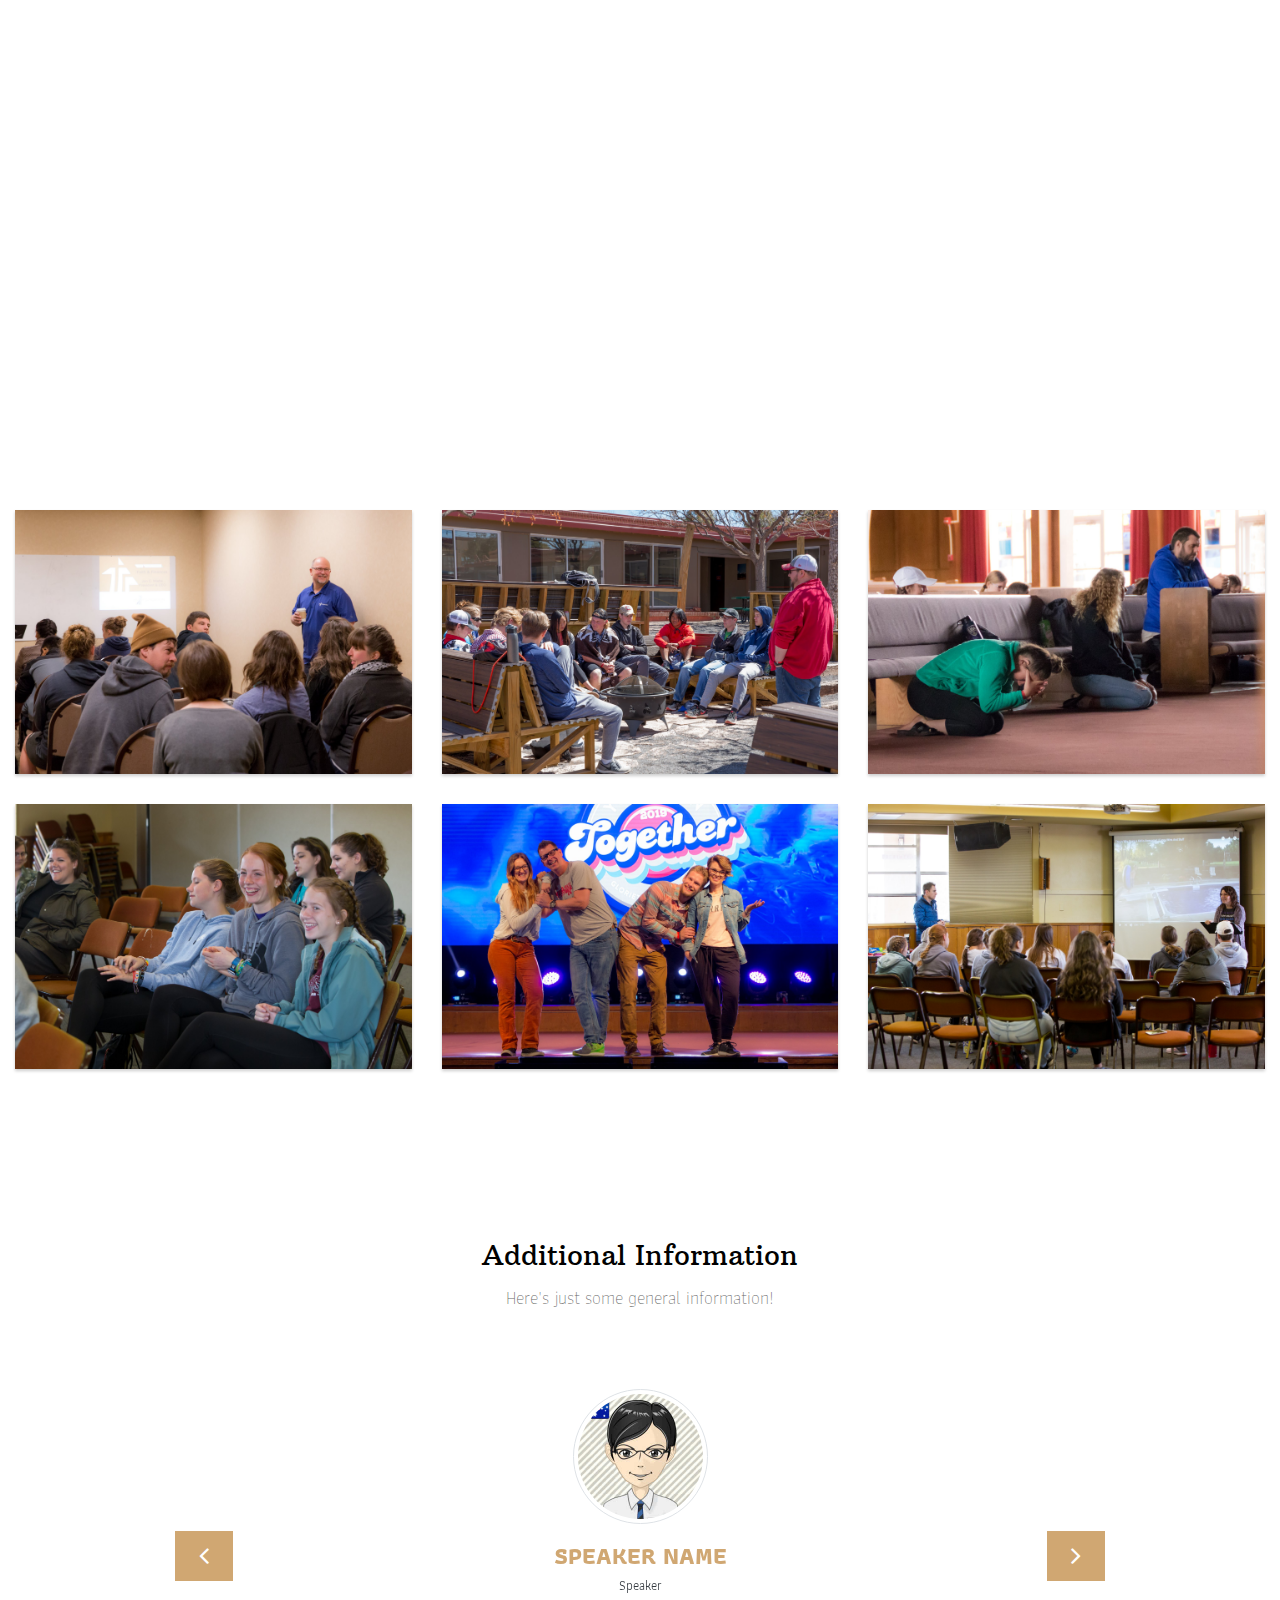
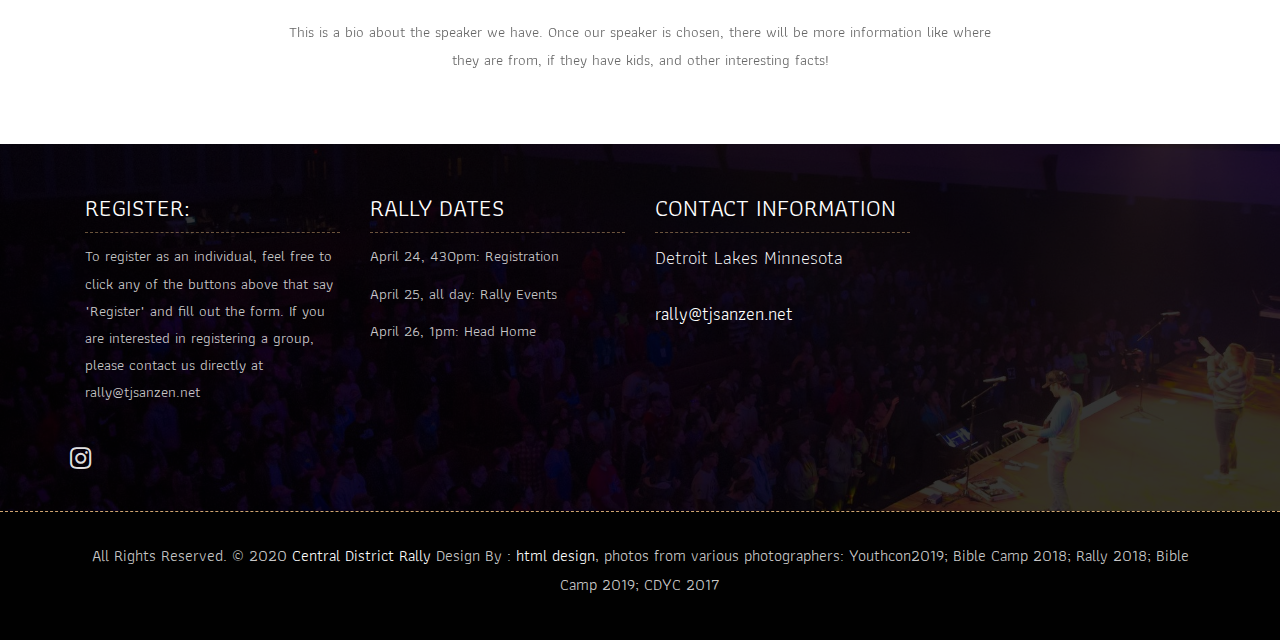
==== commit ee61de21: "Finished rally page" ====
--- a/rally/index.html
+++ b/rally/index.html
@@ -131,11 +131,11 @@
 				</div>
 				<div class="col-lg-6 col-md-6 col-sm-12 text-center">
 					<div class="inner-column">
-						<h1>Welcome To <span>Yamifood Restaurant</span></h1>
-						<h4>Little Story</h4>
-						<p>Lorem ipsum dolor sit amet, consectetur adipiscing elit. Pellentesque auctor suscipit feugiat. Ut at pellentesque ante, sed convallis arcu. Nullam facilisis, eros in eleifend luctus, odio ante sodales augue, eget lacinia lectus erat et sem. </p>
-						<p>Sed semper orci sit amet porta placerat. Etiam quis finibus eros. Sed aliquam metus lorem, a pellentesque tellus pretium a. Nulla placerat elit in justo vestibulum, et maximus sem pulvinar.</p>
-						<a class="btn btn-lg btn-circle btn-outline-new-white" href="#">Reservation</a>
+						<h1>rally <span>2020</span></h1>
+						<h4>God is Moving</h4>
+						<p>We believe that God is moving and active, but so often, we end up trying to control things ourselves instead of just letting him move.</p>
+						<p>That is the goal of rally 2020. To bring together a group of pasionate worshippers and lovers, and to help keep the flame burning inside of them that God has lit.</p>
+						<a class="btn btn-lg btn-circle btn-outline-new-white" href="https://form.jotform.com/200445306978055">Register Today</a>
 					</div>
 				</div>
 			</div>
@@ -149,23 +149,23 @@
 			<div class="row">
 				<div class="col-md-8 ml-auto mr-auto text-left">
 					<p class="lead ">
-						" If you're not the one cooking, stay out of the way and compliment the chef. "
+						" When you stir up the passion, your faith will allow God to do amazing things. If you want to remain passionate, you cannot let what once was a miracle become ordinary "
 					</p>
-					<span class="lead">Michael Strahan</span>
+					<span class="lead">Joel Osteen</span>
 				</div>
 			</div>
 		</div>
 	</div>
 	<!-- End QT -->
 	
-	<!-- Start Menu -->
+	<!-- Start Menu 
 	<div class="menu-box">
 		<div class="container">
 			<div class="row">
 				<div class="col-lg-12">
 					<div class="heading-title text-center">
-						<h2>Special Menu</h2>
-						<p>Lorem Ipsum is simply dummy text of the printing and typesetting</p>
+						<h2>Information</h2>
+						<p>We've tried to put together a complete information guide and schedule for you!</p>
 					</div>
 				</div>
 			</div>
@@ -285,7 +285,7 @@
 			</div>
 		</div>
 	</div>
-	<!-- End Menu -->
+	 End Menu -->
 	
 	<!-- Start Gallery -->
 	<div class="gallery-box">
@@ -293,8 +293,8 @@
 			<div class="row">
 				<div class="col-lg-12">
 					<div class="heading-title text-center">
-						<h2>Gallery</h2>
-						<p>Lorem Ipsum is simply dummy text of the printing and typesetting</p>
+						<h2></h2>
+						<p></p>
 					</div>
 				</div>
 			</div>
@@ -342,8 +342,8 @@
 			<div class="row">
 				<div class="col-lg-12">
 					<div class="heading-title text-center">
-						<h2>Customer Reviews</h2>
-						<p>Lorem Ipsum is simply dummy text of the printing and typesetting</p>
+						<h2>Additional Information</h2>
+						<p>Here's just some general information!</p>
 					</div>
 				</div>
 			</div>
@@ -355,25 +355,25 @@
 								<div class="img-box p-1 border rounded-circle m-auto">
 									<img class="d-block w-100 rounded-circle" src="images/profile-1.jpg" alt="">
 								</div>
-								<h5 class="mt-4 mb-0"><strong class="text-warning text-uppercase">Paul Mitchel</strong></h5>
-								<h6 class="text-dark m-0">Web Developer</h6>
-								<p class="m-0 pt-3">Lorem ipsum dolor sit amet, consectetur adipiscing elit. Nam eu sem tempor, varius quam at, luctus dui. Mauris magna metus, dapibus nec turpis vel, semper malesuada ante. Idac bibendum scelerisque non non purus. Suspendisse varius nibh non aliquet.</p>
+								<h5 class="mt-4 mb-0"><strong class="text-warning text-uppercase">Speaker Name</strong></h5>
+								<h6 class="text-dark m-0">Speaker</h6>
+								<p class="m-0 pt-3">This is a bio about the speaker we have. Once our speaker is chosen, there will be more information like where they are from, if they have kids, and other interesting facts!</p>
 							</div>
 							<div class="carousel-item text-center">
 								<div class="img-box p-1 border rounded-circle m-auto">
 									<img class="d-block w-100 rounded-circle" src="images/profile-3.jpg" alt="">
 								</div>
-								<h5 class="mt-4 mb-0"><strong class="text-warning text-uppercase">Steve Fonsi</strong></h5>
-								<h6 class="text-dark m-0">Web Designer</h6>
-								<p class="m-0 pt-3">Lorem ipsum dolor sit amet, consectetur adipiscing elit. Nam eu sem tempor, varius quam at, luctus dui. Mauris magna metus, dapibus nec turpis vel, semper malesuada ante. Idac bibendum scelerisque non non purus. Suspendisse varius nibh non aliquet.</p>
+								<h5 class="mt-4 mb-0"><strong class="text-warning text-uppercase">Tovin</strong></h5>
+								<h6 class="text-dark m-0">Worship</h6>
+								<p class="m-0 pt-3">Tovin is a local worship leader from the Detroit Lakes area, passionate about meeting God in the secret place of worship. Him and his band will be joining us in authentic, Spirit-led worship over the weekend.</p>
 							</div>
 							<div class="carousel-item text-center">
 								<div class="img-box p-1 border rounded-circle m-auto">
 									<img class="d-block w-100 rounded-circle" src="images/profile-7.jpg" alt="">
 								</div>
-								<h5 class="mt-4 mb-0"><strong class="text-warning text-uppercase">Daniel vebar</strong></h5>
-								<h6 class="text-dark m-0">Seo Analyst</h6>
-								<p class="m-0 pt-3">Lorem ipsum dolor sit amet, consectetur adipiscing elit. Nam eu sem tempor, varius quam at, luctus dui. Mauris magna metus, dapibus nec turpis vel, semper malesuada ante. Idac bibendum scelerisque non non purus. Suspendisse varius nibh non aliquet.</p>
+								<h5 class="mt-4 mb-0"><strong class="text-warning text-uppercase">Strawberry Lake Church</strong></h5>
+								<h6 class="text-dark m-0">Venue</h6>
+								<p class="m-0 pt-3">Rally 2020 is being held at Strawberry Lake Church, a Mennonite Brethern church just outside of Detroit Lakes Minnesota.</p>
 							</div>
 						</div>
 						<a class="carousel-control-prev" href="#reviews" role="button" data-slide="prev">
@@ -391,7 +391,7 @@
 	</div>
 	<!-- End Customer Reviews -->
 	
-	<!-- Start Contact info -->
+	<!-- Start Contact info
 	<div class="contact-imfo-box">
 		<div class="container">
 			<div class="row">
@@ -425,44 +425,34 @@
 			</div>
 		</div>
 	</div>
-	<!-- End Contact info -->
+	 End Contact info -->
 	
 	<!-- Start Footer -->
 	<footer class="footer-area bg-f">
 		<div class="container">
 			<div class="row">
 				<div class="col-lg-3 col-md-6">
-					<h3>About Us</h3>
-					<p>Integer cursus scelerisque ipsum id efficitur. Donec a dui fringilla, gravida lorem ac, semper magna. Aenean rhoncus ac lectus a interdum. Vivamus semper posuere dui, at ornare turpis ultrices sit amet. Nulla cursus lorem ut nisi porta, ac eleifend arcu ultrices.</p>
+					<h3>Register:</h3>
+					<p>To register as an individual, feel free to click any of the buttons above that say "Register" and fill out the form. If you are interested in registering a group, please contact us directly at rally@tjsanzen.net</p>
 				</div>
 				<div class="col-lg-3 col-md-6">
-					<h3>Opening hours</h3>
-					<p><span class="text-color">Monday: </span>Closed</p>
-					<p><span class="text-color">Tue-Wed :</span> 9:Am - 10PM</p>
-					<p><span class="text-color">Thu-Fri :</span> 9:Am - 10PM</p>
-					<p><span class="text-color">Sat-Sun :</span> 5:PM - 10PM</p>
+					<h3>Rally Dates</h3>
+					<p><span class="text-color">April 24, 430pm: </span>Registration</p>
+					<p><span class="text-color">April 25, all day:</span> Rally Events</p>
+					<p><span class="text-color">April 26, 1pm:</span> Head Home</p>
 				</div>
 				<div class="col-lg-3 col-md-6">
 					<h3>Contact information</h3>
-					<p class="lead">Ipsum Street, Lorem Tower, MO, Columbia, 508000</p>
-					<p class="lead"><a href="#">+01 2000 800 9999</a></p>
-					<p><a href="#"> info@admin.com</a></p>
+					<p class="lead">Detroit Lakes Minnesota</p>
+					
+					<p><a href="mailto:rally@tjsanzen.net"> rally@tjsanzen.net</a></p>
 				</div>
 				<div class="col-lg-3 col-md-6">
-					<h3>Subscribe</h3>
-					<div class="subscribe_form">
-						<form class="subscribe_form">
-							<input name="EMAIL" id="subs-email" class="form_input" placeholder="Email Address..." type="email">
-							<button type="submit" class="submit">SUBSCRIBE</button>
-							<div class="clearfix"></div>
-						</form>
+					
 					</div>
 					<ul class="list-inline f-social">
-						<li class="list-inline-item"><a href="#"><i class="fa fa-facebook" aria-hidden="true"></i></a></li>
-						<li class="list-inline-item"><a href="#"><i class="fa fa-twitter" aria-hidden="true"></i></a></li>
-						<li class="list-inline-item"><a href="#"><i class="fa fa-linkedin" aria-hidden="true"></i></a></li>
-						<li class="list-inline-item"><a href="#"><i class="fa fa-google-plus" aria-hidden="true"></i></a></li>
-						<li class="list-inline-item"><a href="#"><i class="fa fa-instagram" aria-hidden="true"></i></a></li>
+						
+						<li class="list-inline-item"><a href="https://instagram.com/biblecampmn"><i class="fa fa-instagram" aria-hidden="true"></i></a></li>
 					</ul>
 				</div>
 			</div>
@@ -472,8 +462,8 @@
 			<div class="container">
 				<div class="row">
 					<div class="col-lg-12">
-						<p class="company-name">All Rights Reserved. &copy; 2018 <a href="#">Yamifood Restaurant</a> Design By : 
-					<a href="https://html.design/">html design</a></p>
+						<p class="company-name">All Rights Reserved. &copy; 2020 <a href="#">Central District Rally</a> Design By : 
+					<a href="https://html.design/">html design</a>, photos from various photographers: Youthcon2019; Bible Camp 2018; Rally 2018; Bible Camp 2019; CDYC 2017</p>
 					</div>
 				</div>
 			</div>
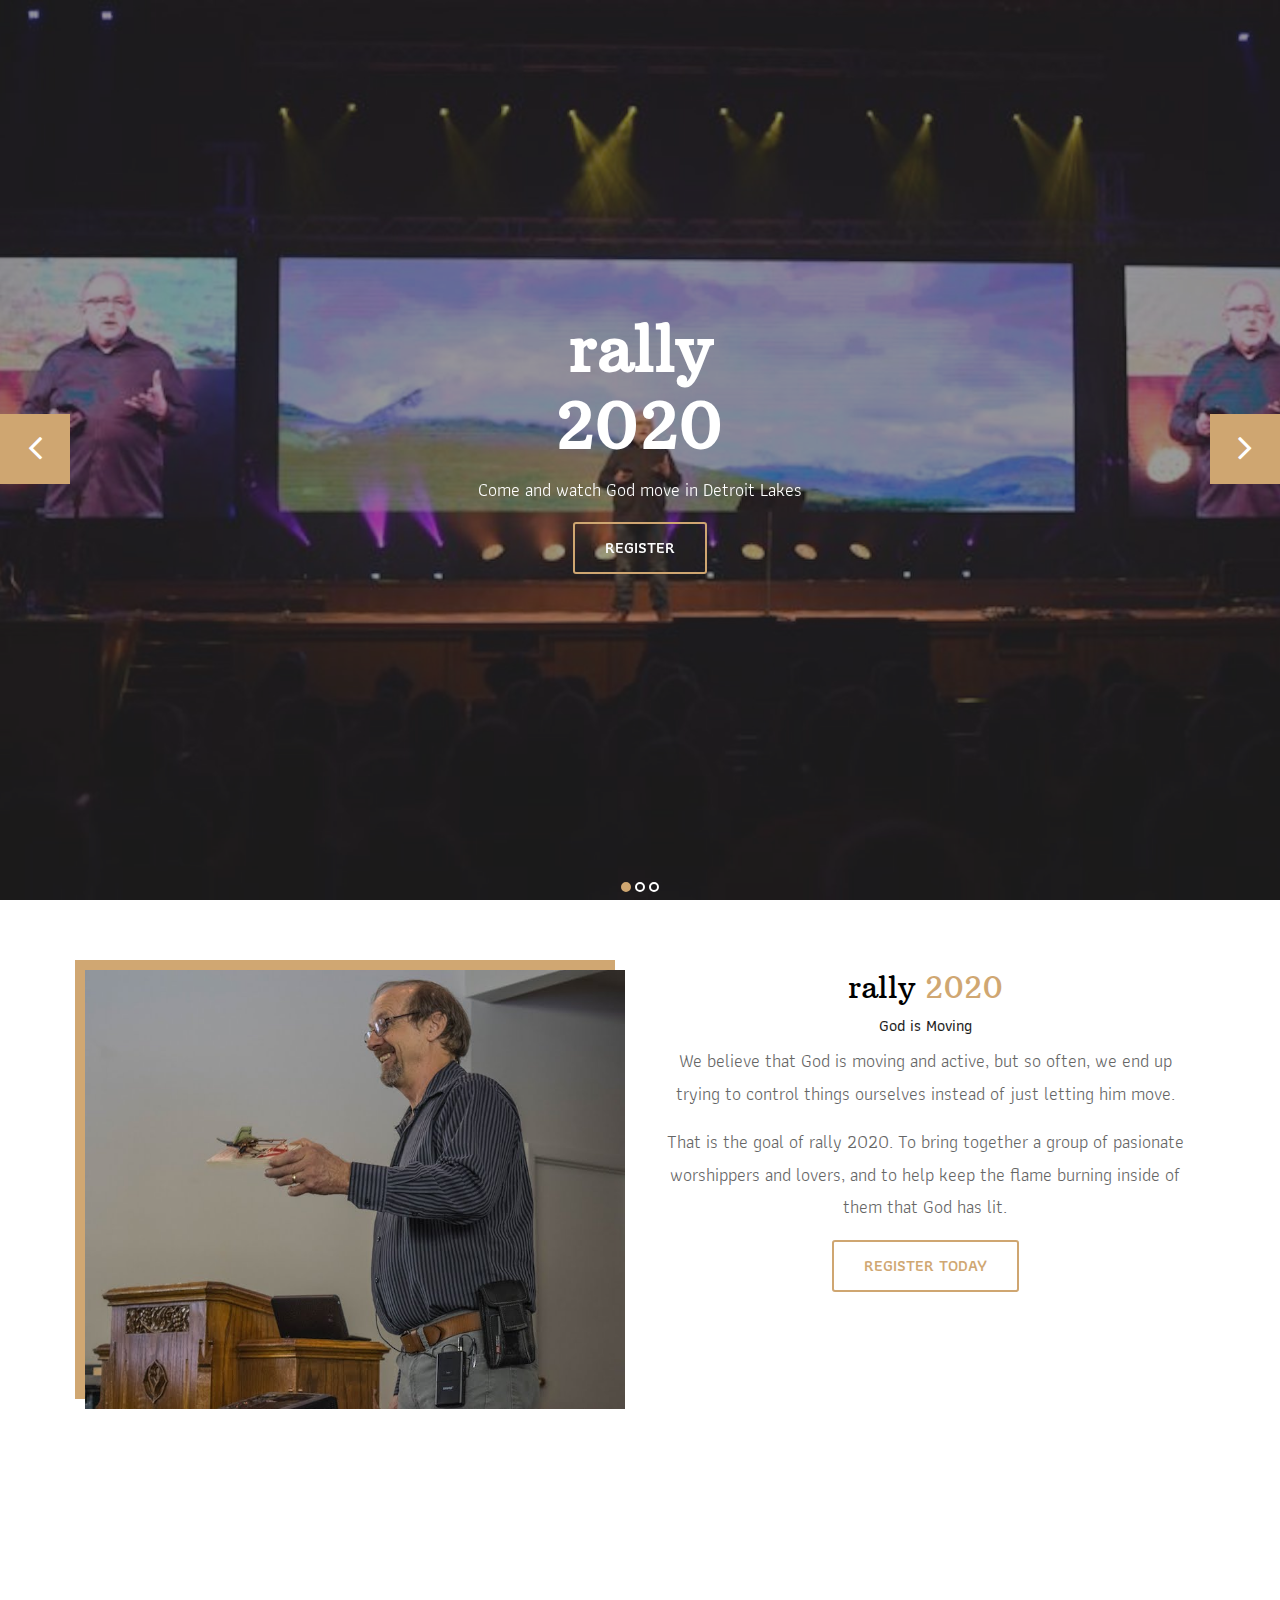
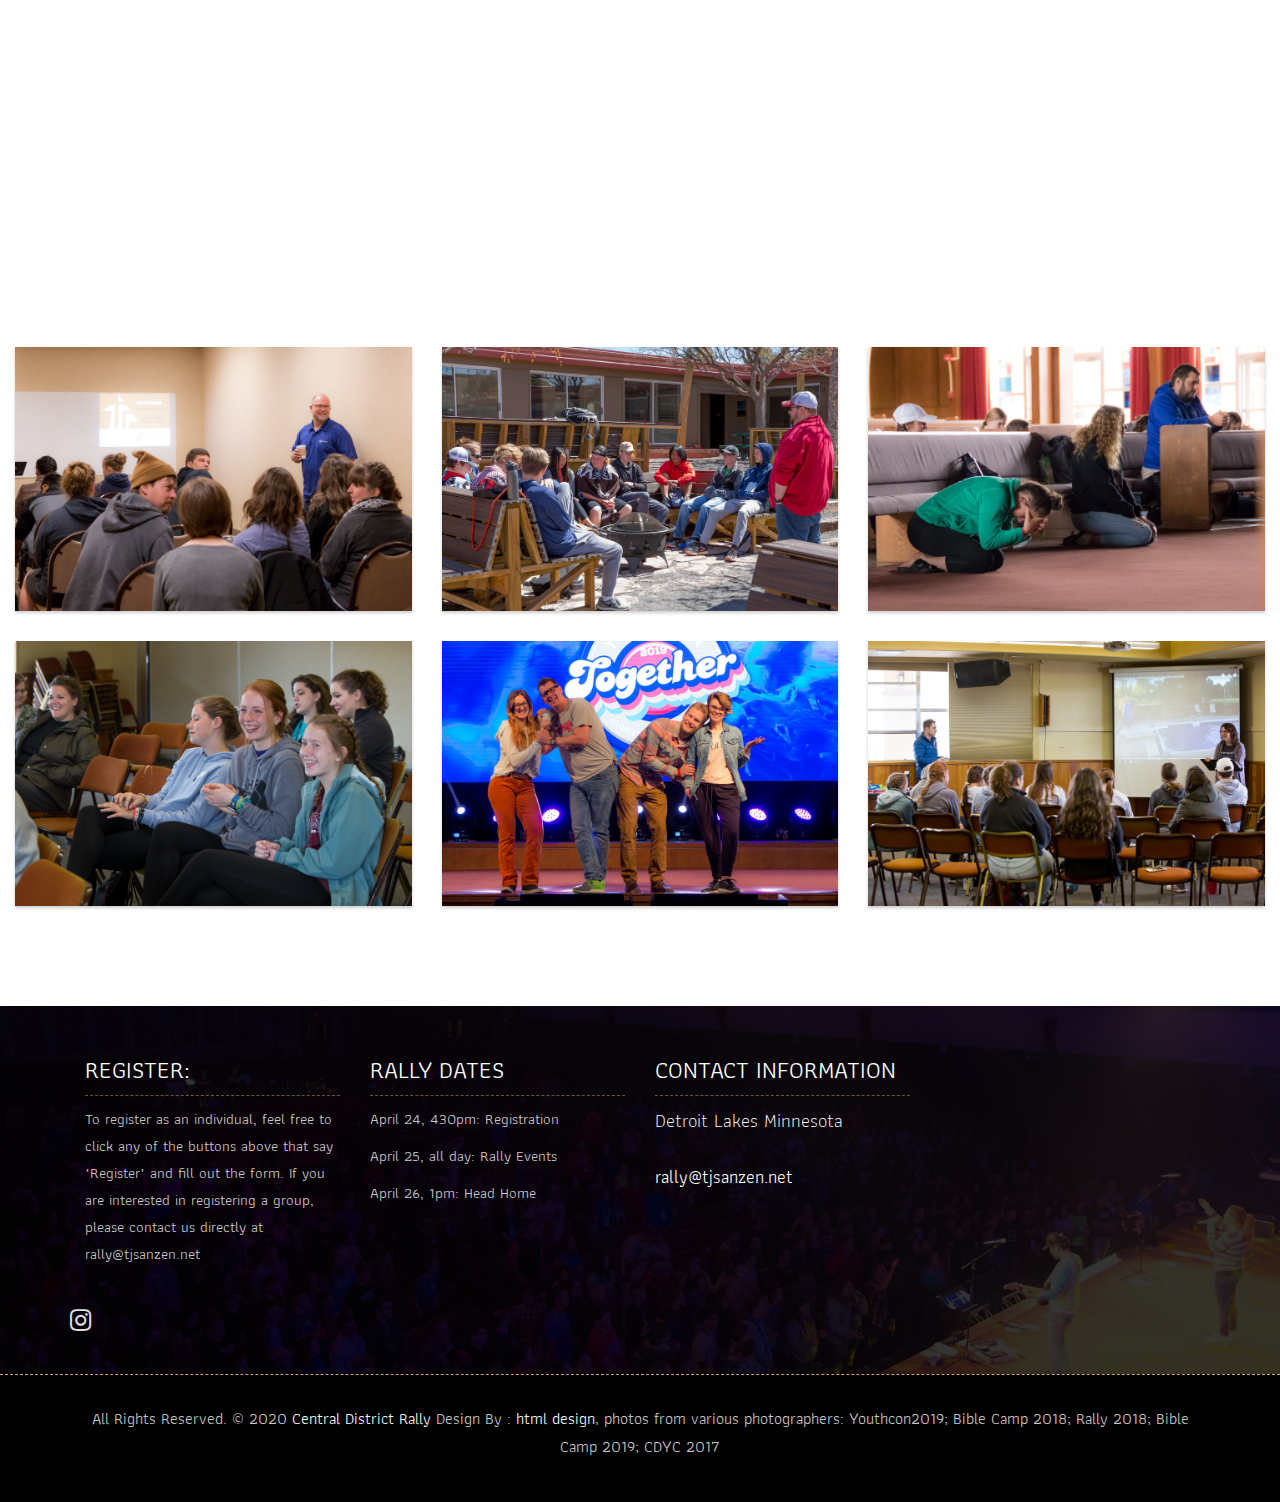
==== commit 2685fa29: "Updated" ====
--- a/rally/index.html
+++ b/rally/index.html
@@ -149,9 +149,9 @@
 			<div class="row">
 				<div class="col-md-8 ml-auto mr-auto text-left">
 					<p class="lead ">
-						" When you stir up the passion, your faith will allow God to do amazing things. If you want to remain passionate, you cannot let what once was a miracle become ordinary "
+						" We believe that the greatest untapped source in the world, is you"
 					</p>
-					<span class="lead">Joel Osteen</span>
+					<span class="lead"></span>
 				</div>
 			</div>
 		</div>
@@ -336,7 +336,7 @@
 	</div>
 	<!-- End Gallery -->
 	
-	<!-- Start Customer Reviews -->
+	<!-- Start Customer Reviews
 	<div class="customer-reviews-box">
 		<div class="container">
 			<div class="row">
@@ -389,7 +389,7 @@
 			</div>
 		</div>
 	</div>
-	<!-- End Customer Reviews -->
+	 End Customer Reviews -->
 	
 	<!-- Start Contact info
 	<div class="contact-imfo-box">
